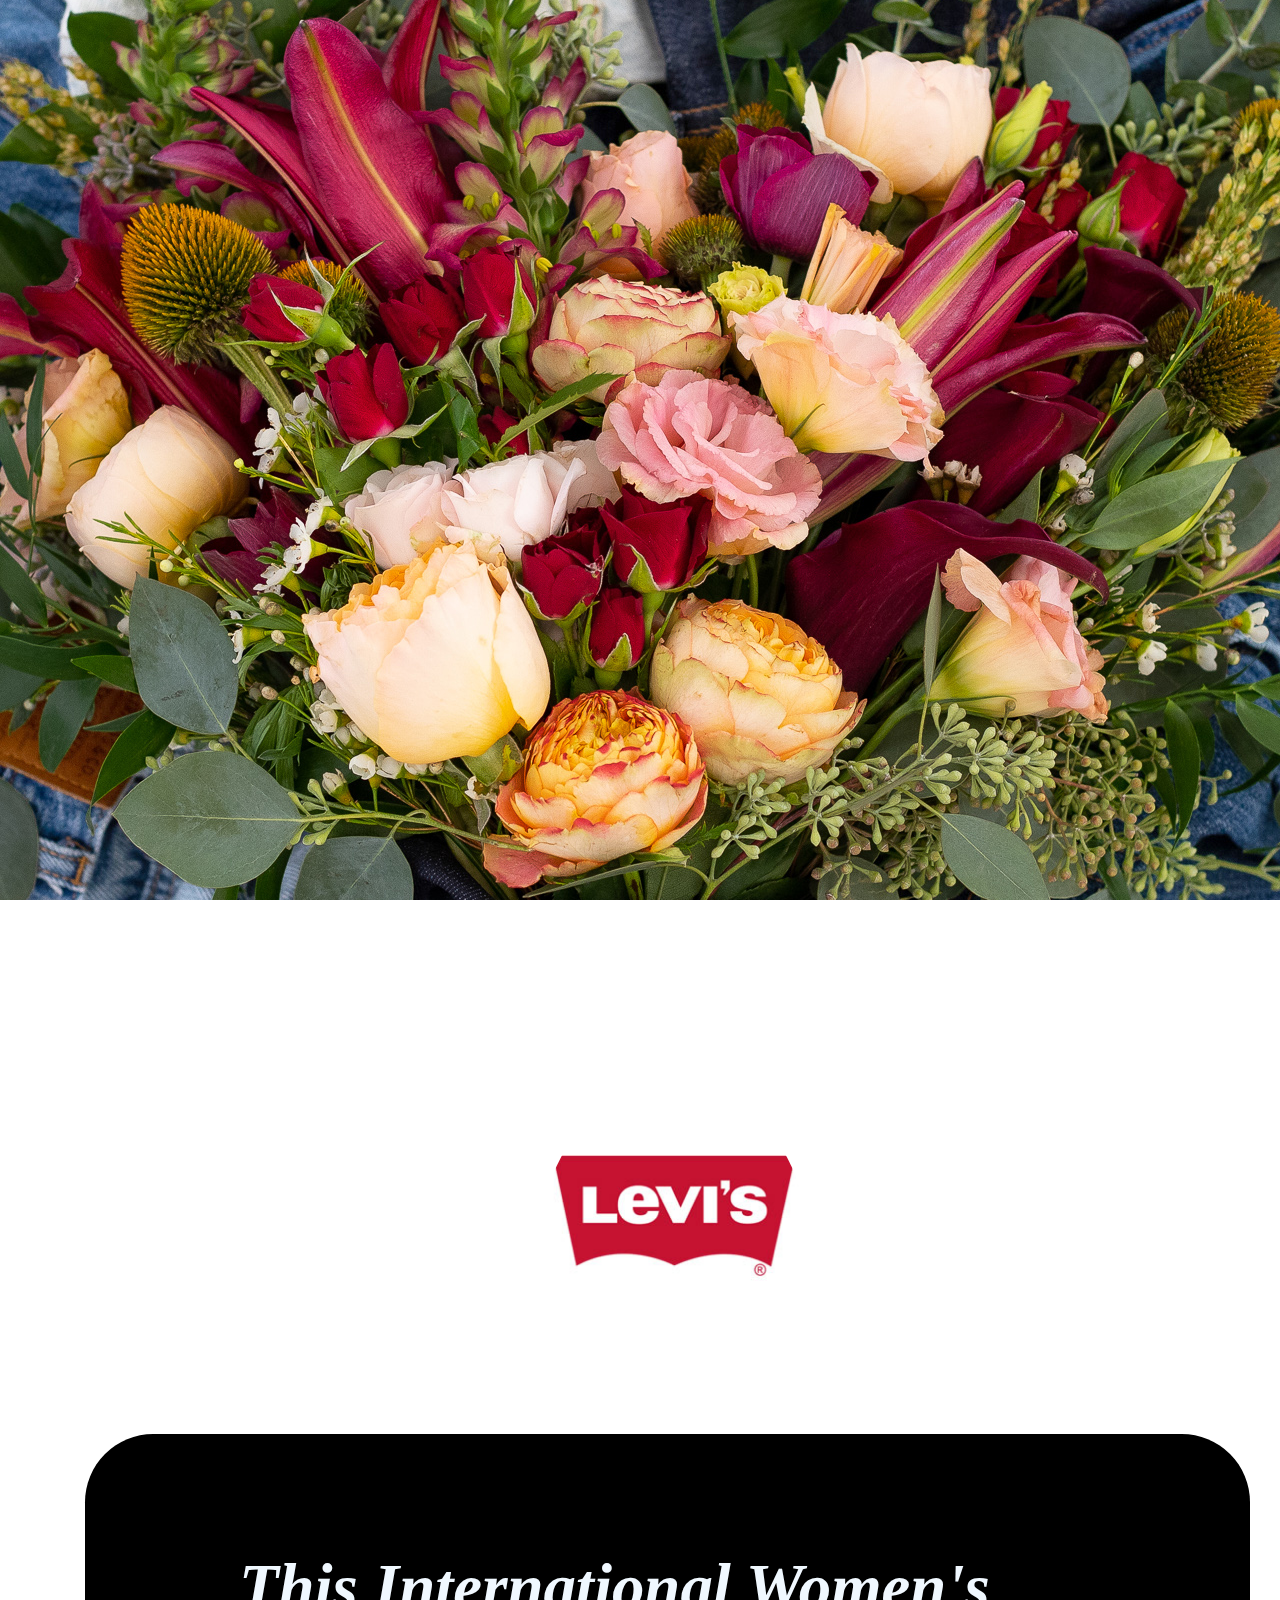
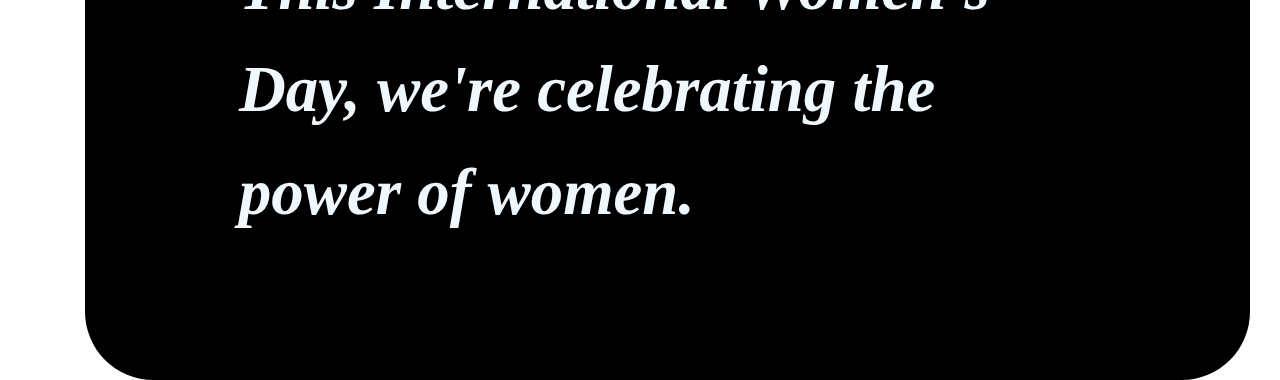
==== workspace/index.html @ 29970755 "Add files via upload" ====
<!DOCTYPE html>
<html>

	<head>
		<meta charset="utf-8" />
		<title></title>
		<meta name="viewport" content="width=device-width,initial-scale=1,minimum-scale=1,maximum-scale=1,user-scalable=no" />
		<script type="text/javascript">
			document.documentElement.style.fontSize = (document.documentElement.clientWidth / 750) * 100 + "px";
		</script>
		<title></title>
		<link rel="stylesheet" type="text/css" href="css/p1.css" />
		<link rel="stylesheet" type="text/css" href="css/p2.css" />
		<link rel="stylesheet" type="text/css" href="css/p3.css" />
		<link rel="stylesheet" type="text/css" href="css/p4.css" />
		<link rel="stylesheet" type="text/css" href="css/p5.css" />
		<link rel="stylesheet" type="text/css" href="css/p6.css" />
		<link rel="stylesheet" type="text/css" href="css/p7.css" />
		<link rel="stylesheet" type="text/css" href="css/effect.css">
		<link rel="stylesheet" type="text/css" href="css/all.css"/>
	</head>

	<body class="fadeIn" style="width: 100%; height: 100%;">
		<section id="else">
			<!-- 箭头 -->
			<div id="narrow">
				<img src="img/else/narrw.png" alt="" class="narrow">
			</div>
			
		</section>
		<!--第一张页面-->
		<div class="all1 page fadeIn"   >
			<!--id=" "-->
			<img src="img/logo.jpeg" id="bg" />
			<p class="fadeIn" id="slogan">This International Women's Day, we're celebrating the power of women.</p>
			<div id="test">
				<img src="img/post2.jpeg" >
			</div>
		</div>

		
		<!--第二张页面-->
		<div class="all2 page fadeIn"  style="display: none;">
			<img src="img/ee.png" id="ee">
			<div id="top">
				<p class="la1">No matter who you are </p>
				<p class="la2">No matter where you are</p>
				<p class="la3">Levi's jeans are always there for you</p>
			</div>
			<img src="img/group.jpg" id="yun" />
			<div style="position: absolute;bottom: 3.1rem;width: 100%;height: 2rem;">
				<img src="img/gg.gif" style="width: 100%; ">
			</div>
			
			<img src="img/p3/7.png" id="fly" />
			<div id="photo">
				<img src="img/p2/59e59b9392b5797f3131d110.png" class="fadeInfite"/>
				<img src="img/p2/5c78e43b52fae13b4f5c86de.png" class="fadeInfite"/>
				<img src="img/p2/59e59b9392b5790320217a9f.png" class="fadeInfite"/>
			</div>
			<p id="sz">Learn about our diversity</p>
		</div>
		<!--第三张页面-->
		<div class="all3 page fadeIn" style="display: none;">
			<img src="img/girl1.png" class="la1" id="girl1">
			<div id="lan">
				<p class="la1">"I'm a '90s baby.</p>
				<p class="la2">it's cool to look</p>
				<p class="la3">upon the era that</p>
				<p class="la4">you were born into."</p>
			</div>
			<img src="img/p3/top.png" class="sildeOut-top clound-positon coloud-top"/>
			<img src="img/p3/small.png" class="sildeOut-small clound-positon coloud-small"/>
		</div>
		<!--第四张页面--> 
		<div class="all4 page fadeIn"  style="display: none;">
			<img src="img/girl2.jpg" class="la1" id="girl2">
			<div class="lan4">
				<p class="la1">"I'm a '90s baby.</p>
				<p class="la2">it's cool to look</p>
				<p class="la3">upon the era that</p>
				<p class="la4">you were born into."</p>
			</div>
			<!-- <div id="star">
				<img src="img/p4/01.png" class="star-position fadeInfite"/> 
				<img src="img/p4/02.png" class="star-position fadeInfite"/>
				<img src="img/p4/03.png" class="star-position fadeInfite"/> 
			</div> -->
		</div>
		<!--第五张页面-->
		<div class="all5 page fadeIn"  style="display: none;">
			<img src="img/girl3.jpg" class="la1" id="girl3">
			<div class="lan5">
				<p class="la1">"I'm a '90s baby.</p>
				<p class="la2">it's cool to look</p>
				<p class="la3">upon the era that</p>
				<p class="la4">you were born into."</p>
			</div>
		</div>
		<!--第六张页面-->
		<div class="all6 page fadeIn"  style="display: none;overflow: hidden;">
			<img src="img/womenday.jpeg" id="wm1">
			<div style="width: 100%; position:absolute;top:4.3rem;">
				<img src="img/womenday2.jpg" style="width: 100%;">
				<p style="left: 0rem;">No matter who you are,</p>
			</div>
			<div style="width: 100%;position:absolute;bottom: 0rem;height: 4.1rem;">
				<img src="img/womenday3.jpg" style="width: 100%; ">
				<p style="right: 0rem;">No matter where you are,</p>
			</div>
				
			<div class="lan6">
				<div class="">We're always here for you,</div>
				<div class="">Come and be one of us !!!</div>
				<img src="" alt="">
			</div>
			<div id="v_wrap">
				<video src="img/vid.mp4" muted loop autoplay preload="auto" style="width: 100%;"></video>
			</div>
		</div>
		
	</body>
	<script type="text/javascript" src="js/touch.js"></script>
	<script type="text/javascript" src="js/index.js"></script>
</html>
---- workspace/css/p1.css ----
* {
				margin: 0%;
				padding: 0%;
			}
			
			html,
			body {
				width: 100%;
				height: 100%;
				overflow: hidden;
				margin: 0%;
				padding: 0%;
			}

/* 第一页 */
			.all1 p{
				margin: 0%;
			}
			.all1 {
				background: url(../img/bg.jpg) no-repeat;
				background-size: 100% 100%;
				height: 100%;
				width: 100%;
				display: flex;
				justify-content: space-around;
				align-items: center;
				flex-flow: column;
			}
			#test p{
				font-size: 0.45rem;
				color: aliceblue;
				font-weight: bold;
			}
			#join{
				color: aliceblue;
				font-size: 0.7rem;
				font-style:italic;
				position: absolute;
				bottom:0.7rem;
				left: 0.6rem;
			}
			
			#bg_logo {
				width: 1.08rem;
				position: absolute;
				bottom: 1.5rem;
				left: 0.8rem;
				border-radius: 50%;
				z-index: 100;
			}
			#bg_colthes{
				width: 100%;
				position: absolute;
				top: 4rem;
			}
			#women{
				width: 100%;
				position: absolute;
				top: 0.75rem;
				left: 0.4rem;
			}
			#women img{
				width: 30%;
				float:left;
			}
			#slogan{
				position: absolute;
				top: 8.4rem;
				width: 67%;
				left: 0.5rem;
				font-size: 0.38rem;
				z-index: 99;
				color: aliceblue;
				font-family: cursive;
				font-style: italic;
				font-weight: bold;
				height: 2rem;
				background-color: black;
				border-radius: 0.4rem;
				padding: 0.6rem 0.9rem;
			}
			#qrcode{
				width: 2.2rem;
				position: absolute;
				bottom: 0.3rem;
    			right: 0.7rem;
			}
			#bg{
				width: 1.5rem;
				transform: rotate(360deg);
				animation: rotation 3s linear infinite;
				border-radius: 50%;
				position: absolute;
				left: 3.2rem;
				top: 6.4rem;
				z-index: 98;
			}
			@keyframes rotation{
				from{
					transform: rotate(0deg);
				}
				to{
					transform: rotate(360deg);
				}
			}
			#test {
				color: rgba(0, 0, 0, 0.6);
				font-size: 0.3rem;
				text-align: center;
				position: relative;
				top: -38%;
				font-style: italic;
			}
---- workspace/css/p2.css ----
* {
			margin: 0%;
			padding: 0%;
		}
		
		html,
		body {
			width: 100%;
			height: 100%;
		}
		
		.all2 {
			/* background: url(../img/gg.gif); */
			background-size: 100%  ;
			background-position-y: -22%;
			height: 100%;
			width: 100%;
			display: flex;
			justify-content: space-around;
			align-items: center;
			flex-flow: column;
			color: white;
		}
		
		#yun {
			width: 100%;
			position: absolute;
			bottom: 4.3rem;
			z-index: 99;
			/* animation: yun 1s 1s 1 forwards; */
			/* opacity: 0; */
		}
		
		@keyframes yun {
			from {
				opacity: 0;
				transform: scale(0);
			}
			to {
				opacity: 1;
				transform: scale(1);
			}
		}
		
		#top {
			position: relative;
			top: 5%;
			opacity: .8;
			font-family: cursive;
		}
		#ee{
			width: 100%;
			position: absolute;
			top: 0;
		}
		
		#top p:nth-child(1) {
			font-size: 0.6rem;
			font-weight: bold;
			text-align: center;
			margin-bottom: 2%;
		}
		
		#top p:nth-child(2) {
			/* background-color: white;
			border: 0.02rem solid white;
			margin-bottom: 2%;
			animation: dong 0.7s linear;
			animation-fill-mode: forwards; */
			font-size: 0.56rem;
			text-align: center;
			font-weight: bold;
			margin-bottom: 2%;
		}
		
		@keyframes dong {
			0% {
				width: 0.01rem;
			}
			10% {
				width: 1%;
			}
			20% {
				width: 20%;
			}
			30% {
				width: 30%;
			}
			40% {
				width: 40%;
			}
			50% {
				width: 50%;
			}
			60% {
				width: 60%;
			}
			70% {
				width: 70%;
			}
			80% {
				width: 80%;
			}
			90% {
				width: 90%;
			}
			100% {
				width: 100%;
			}
		}
		
		#top p:nth-child(3) {
			/* letter-spacing: 0.1rem;
			color: rgba(255, 255, 255, 0.8);
			animation: top3 1s forwards;
			text-align: center; */
			font-size: 0.85rem;
			font-weight: bold;
			MARGIN-TOP: 2.5rem;
			text-align: center;
		}
		
		@keyframes top3 {
			from {
				transform: translateY(5%);
			}
			to {
				transform: translateY(-20%);
			}
		}
		
		#sz {
			width: 60%;
			text-align: center;
			background-color: black;
			border-radius: 20%;
			margin: 0 0 0 0;
			font-size: 0.32rem;
			animation: sz 1s 2s 1 forwards;
			opacity: 0;
			font-family: cursive;
			margin-top: 1.5rem;
		}
		
		@keyframes sz {
			from {
			    transform: perspective(400px) rotate3d(0, 1, 0, 90deg);
			    animation-timing-function: ease-in;
			    opacity: 0;
			  }
			  40% {
			    transform: perspective(400px) rotate3d(0, 1, 0, -20deg);
			    animation-timing-function: ease-in;
			  }
			  60% {
			    transform: perspective(400px) rotate3d(0, 1, 0, 10deg);
			    opacity: 1;
			  }
			  80% {
			    transform: perspective(400px) rotate3d(0, 1, 0, -5deg);
			  }
			  to {
			    transform: perspective(400px);
			    opacity: 0.8;
			  }
		}
---- workspace/css/p3.css ----
body {
	margin: 0%;
	padding: 0%;
}

html,
body {
	width: 100%;
	height: 100%;
	margin: 0%;
	padding: 0%;
}

.all3 {
	background: url(../img/bg.jpg);
	width: 100%;
	height: 100%;
	background-size: 100% 100%;
	color: white;
	font-size: 0.3rem;
	display: flex;
	flex-flow: column;
	justify-content: space-between;
	align-content: flex-start;
}
#girl1{
	width: 100%;
	position: absolute;
	top: 25%;
}
p {
	line-height: 0.55rem;
	margin: 0%;
}

#p3 {
	width: 0.45rem;
	position: relative;
	right: -89%;
	top: -3%;
	opacity: 0;
	animation: bounceIn 1s 4s forwards  ;
}

#lan {
	font-size: 0.55rem;
    position: relative;
    left: 9%;
    top: 6%;
    color: rgba(255, 255, 255, 0.8);
    font-family: cursive;
}

#fly {
	width: 1.74rem;
	position: relative;
	z-index: 999;
	top: -2%;
	animation: flye 4s alternate forwards linear;
}

.clound-positon{
	position: absolute;
}
.coloud-top{
    width: 5.27rem;
    right: 0%;
}
.coloud-small{
    width: 2.46rem;
    top: 53%;
    right: 27%;
}


.la1 {
	opacity: 0;
	animation: la1 .8s 0.5s forwards;
}


.la2 {
	opacity: 0;
	animation: la2 .8s 1.1s forwards;
}


.la3 {
	opacity: 0;
	animation: la3 .8s 1.9s forwards;
}



.la4 {
	opacity: 0;
	animation: la4 .8s 2.7s forwards;
}


.la5 {
	opacity: 0;
	animation: la5 .8s 3.5s forwards;
}



.la6 {
	opacity: 0;
	animation: la6 .8s 4.3s forwards;
}
---- workspace/css/p4.css ----
html,
body {
	margin: 0%;
	padding: 0%;
}

html,
body {
	width: 100%;
	height: 100%;
	margin: 0%;
	padding: 0%;
}
#girl2{
	width: 100%;
	position: absolute;
	top: 25%;
}
.all4 {
	background: url(../img/bg.jpg);
	width: 100%;
	height: 100%;
	background-size: 100% 100%;
	color: white;
	font-size: 0.3rem;
	display: flex;
	flex-flow: column;
	justify-content: space-between;
	align-content: flex-start;
}

p {
	line-height: 0.6rem;
	margin: 0%;
}

.lan4 {
	font-size: 0.55rem;
    position: relative;
    left: 9%;
    top: 6%;
    color: rgba(255, 255, 255, 0.8);
    font-family: cursive;
}

.an6 {
	width: 0.45rem;
	position: relative;
	left: 102%;
	bottom: -29%;
}

.an1 {
	opacity: 0;
	animation: an1 1s 0.5s forwards;
}

@keyframes an1 {
	from {
		opacity: 0;
	}
	to {
		opacity: 1;
		transform: translateY(-20%);
	}
}

.an2 {
	opacity: 0;
	animation: an2 1s 1.3s forwards;
}

@keyframes an2 {
	from {
		opacity: 0;
	}
	to {
		opacity: 1;
		transform: translateY(-20%);
	}
}

.an3 {
	opacity: 0;
	animation: an3 1s 2.1s forwards;
}

@keyframes an3 {
	from {
		opacity: 0;
	}
	to {
		opacity: 1;
		transform: translateY(-20%);
	}
}

.an4 {
	opacity: 0;
	animation: an4 1s 2.9s forwards;
}

@keyframes an4 {
	from {
		opacity: 0;
	}
	to {
		opacity: 1;
		transform: translateY(-20%);
	}
}

.an5 {
	opacity: 0;
	animation: an5 1s 3.7s forwards;
}

@keyframes an5 {
	from {
		opacity: 0;
	}
	to {
		opacity: 1;
		transform: translateY(-20%);
	}
}

.an6 {
	animation: an6 1s 4.5s forwards;
}

@keyframes an6 {
	from {
		opacity: 0;
	}
	to {
		opacity: 1;
		transform: translateX(-1rem);
	}
}

.star-position{
	position: absolute;
}
#star>img{
	opacity: 0;
}
#star>img:nth-of-type(1){
	width: 6.61rem;
    bottom: 0%;
    left: 0%;
}
#star>img:nth-of-type(2){
	width: 3.53rem;
    bottom: 5%;
    left: 28%;
    animation-delay: 1s;
}
#star>img:nth-of-type(3){
	width: 6.12rem;
    bottom: 0%;
    left: 50%;
    margin-left: -3.06rem;
    animation-delay: 1s;
}
---- workspace/css/p5.css ----
* {
	margin: 0%;
	padding: 0%;
}

html,
body {
	width: 100%;
	height: 100%;
	margin: 0%;
	padding: 0%;
}

.all5 {
	background: url(../img/bg.jpg) no-repeat;
	width: 100%;
	height: 100%;
	background-size: 100% 100%;
	color: white;
	display: flex;
	flex-flow: column;
	justify-content: space-around;
}
#girl3{
	width: 100%;
	position: absolute;
	top: 0%;
}
p {
	line-height: 0.5rem;
	margin: 0%;
}

.lan5 {
	font-size: 0.55rem;
    position: relative;
    left: 9%;
    top: 24%;
    color: rgba(255, 255, 255, 0.8);
    font-family: cursive;
}

#a7 {
	width: 0.45rem;
	position: relative;
	left: 89%;
	top: 7%;
	opacity: 0;
}

#sg {
	position: relative;
	left: 38%;
	top: -17%;
}

#sg51 {
	width: 1.18rem;
	position: absolute;
	animation: sg51 2s linear infinite;
	transform-origin: 0rem 2.71rem;
}

@keyframes sg51 {
	0% {
		transform: rotate(0deg);
	}
	50% {
		transform: rotate(-30deg);
	}
	100% {
		transform: rotate(0deg);
	}
}

@keyframes sg52 {
	0% {
		transform: rotate(0deg);
	}
	50% {
		transform: rotate(30deg);
	}
	100% {
		transform: rotate(0deg);
	}
}

#sg52 {
	width: 0.85rem;
	position: absolute;
	left: -7%;
	animation: sg52 2s linear infinite;
	transform-origin: 0.3rem 2.71rem;
}

#a1 {
	opacity: 0;
	animation: fadeInP 800ms 0.3s forwards;
}

#a2 {
	opacity: 0;
	animation: fadeInP 800ms 1.1s forwards;
}

#a3 {
	opacity: 0;
	animation: fadeInP 800ms 1.9s forwards;
}

#a4 {
	opacity: 0;
	animation: fadeInP 800ms 2.8s forwards;
}

#a5 {
	opacity: 0;
	animation: fadeInP 800ms 3.6s forwards;
}


#a6 {
	opacity: 0;
	animation: fadeInP 800ms 4.4s forwards;
}

@keyframes fadeInP{
	from{ opacity: 0; }
	to{ opacity: 0.8; }
}
---- workspace/css/p6.css ----
* {
	margin: 0%;
	padding: 0%;
}

html,
body {
	width: 100%;
	height: 100%;
	margin: 0%;
	padding: 0%;
}

.all6 {
	background: url(../img/bg.jpg);
	width: 100%;
	height: 100%;
	background-size: 100% 100%;
	color: white;
	display: flex;
	flex-flow: column;
	justify-content: space-around;
}
.all6 p{
	font-size: 0.37rem;
    font-family: cursive;
    position: absolute;
    top: 0.15rem;
    width: 4rem;
    padding: 0.2rem;
    background-color: black;
    color: aliceblue;
    text-align: center;
    border-radius: 0.3rem;
}

p {
	line-height: 0.6rem;
	margin: 0%;
}

.lan6 {
	width: 100%;
	font-size: 0.3rem;
	position: absolute;
	/* left: -68%; */
	top: 2.1rem;
	
    font-family: cursive;	
}
.lan6 div{
    width: 100%;
    font-size: 0.57rem;
    font-family: cursive;
    font-weight: bold;
    text-align: center;
    font-style: italic;
}
#v_wrap{
	width: 100%;
	position: absolute;
	bottom: 3.7rem;
}
#wm1{
	width: 100%;
    position: absolute;
    top: 0;
}
#p6 {
	width: 0.45rem;
	position: relative;
	left: 89%;
	top: 33%;
	animation: szs 800ms 2.5s forwards;
}

@keyframes szs {
	from {}
	to {
		transform: translateY(-2.5rem);
	}
}

#p7 {
	width: 0.78rem;
	position: relative;
	left: 92%;
	top: -13%;
	animation: niao 12s alternate forwards;
}

@keyframes niao {
	from {}
	to {
		left: -50%;
		top: -80%;
	}
}

.ln1 {
	animation: lnIn 800ms 0.5s forwards;
}

.ln2 {
	animation: lnIn 800ms 1s forwards;
}

.ln3 {
	animation: lnIn 800ms 1.5s forwards;
}

.ln4 {
	animation: lnIn 800ms 2s forwards;
}

.ln5 {
	animation: lnIn 800ms 2.5s forwards;
}

#sun{
	width: 5.58rem;
    right: 0%;
    top: 0%;
}
.coloud-01{
	top: 24%;
    left: 36%;
    width: 3.12rem;
}
.coloud-02{
	top: 0%;
    width: 2.21rem;
}
---- workspace/css/p7.css ----
<<<<<<< HEAD
* {
	margin: 0%;
	padding: 0%;
}

html,
body {
	width: 100%;
	height: 100%;
	margin: 0%;
	padding: 0%;
}

.all7 {
	background: url(../img/p7/59e5af7192b579027d364e57.png);
	width: 100%;
	height: 100%;
	background-size: 100% 100%;
}
#inner-seven{
	background: url(../img/p7/59e462b060401c05d12ccbad.png);
	width: 100%;
	height: 100%;
	background-size: 100% 100%;
	color: white;
	display: flex;
	flex-flow: column;
	justify-content: space-around;
	animation-delay: 1s;
	opacity: 0;
}
#top7 {
	font-size: 0.3rem;
	text-align: center;
	position: relative;
	top: 11%;
	opacity: 0.8;
}

.all7 p {
	line-height: 0.5rem;
	overflow: hidden;
	margin: 0%;
}
#co71{
	position: absolute;
	top: 47%;
	left: 3%;	
	overflow: hidden;
	animation: co71 2s 7s forwards;
	opacity: 0;
}
#co71 p {
	width: 7rem;
	font-size: 0.3rem;
	color: rgba(255, 255, 255, 0.8);
	text-align: center;
	overflow: hidden;
}
#co71 p:after{
	content: "";	
	display: block;
	border: 1px solid white;
}
#co71 p:before{
	content: "";
	display: block;
	border: 1px solid white;
}

@keyframes co71 {
	from {
		width: 0rem;
		opacity: 0;
	}
	to {
		width: 7rem;
		opacity: 1;
	}
}

#xie {
	border: 0.02rem solid white;
	margin: 0% 6% 0% 6%;
}

#con7 {
	font-size: 0.4rem;
	text-align: center;
	font-weight: bold;
	position: relative;
	top: 3%;
	animation: con7 1s 8.8s forwards;
	opacity: 0;
}

@keyframes con7 {
	0% {
		opacity: 1;
		transform: scale(1.2);
	}
	20% {
		opacity: 1;
		)
	}
	40% {
		opacity: 1;
		transform: scale(1);
	}
	60% {
		opacity: 1;
		transform: scale(1.1);
	}
	80% {
		opacity: 1;
	}
	100% {
		opacity: 1;
		transform: scale(1);
	}
}

#fot7 {
	width: 7rem;
	position: relative;
	text-align: center;
	top: 0%;
}

@keyframes fo71 {
	from {
		width: 0%;
		opacity: 1;
	}
	to {
		width: 2.07rem;
		opacity: 1;
	}
}

#f71 {
	width: 2.07rem;
	animation: fo71 1s 10s forwards;
	opacity: 0;
	transform-origin: left;
	display: block;
	position: absolute;
	margin-top: -19%;
	left: 18%;
}

@keyframes fo72 {
	from {
		width: 0%;
		opacity: 1;
	}
	to {
		width: 2.07rem;
		opacity: 1;
	}
}

#f72 {
	width: 2.07rem;
	animation: fo72 1s 10.2s forwards;
	opacity: 0;
	transform-origin: left;
	display: block;
	position: absolute;
	left: 57%;
	margin-top: -20%;
}

.op1 {
	opacity: 0;
	animation: op 1s 3s forwards;
}
.op2 {
	opacity: 0;
	animation: op 1s 3.8s forwards;
}
.op3 {
	opacity: 0;
	animation: op 1s 4.6s forwards;
}
.op4 {
	opacity: 0;
	animation: op 1s 5.4s forwards;
}
.op5 {
	opacity: 0;
	animation: op 1s 6.2s forwards;
}
@keyframes op {
	from {
		opacity: 0;
	}
	to {
		opacity: 1;
	}
}
=======
* {
	margin: 0%;
	padding: 0%;
}

html,
body {
	width: 100%;
	height: 100%;
	margin: 0%;
	padding: 0%;
}

.all7 {
	background: url(../img/p7/59e5af7192b579027d364e57.png);
	width: 100%;
	height: 100%;
	background-size: 100% 100%;
}
#inner-seven{
	background: url(../img/p7/59e462b060401c05d12ccbad.png);
	width: 100%;
	height: 100%;
	background-size: 100% 100%;
	color: white;
	display: flex;
	flex-flow: column;
	justify-content: space-around;
	animation-delay: 1s;
	opacity: 0;
}
#top7 {
	font-size: 0.3rem;
	text-align: center;
	position: relative;
	top: 11%;
	opacity: 0.8;
}

.all7 p {
	line-height: 0.5rem;
	overflow: hidden;
	margin: 0%;
}
#co71{
	position: absolute;
	top: 47%;
	left: 3%;	
	overflow: hidden;
	animation: co71 2s 7s forwards;
	opacity: 0;
}
#co71 p {
	width: 7rem;
	font-size: 0.3rem;
	color: rgba(255, 255, 255, 0.8);
	text-align: center;
	overflow: hidden;
}
#co71 p:after{
	content: "";	
	display: block;
	border: 1px solid white;
}
#co71 p:before{
	content: "";
	display: block;
	border: 1px solid white;
}

@keyframes co71 {
	from {
		width: 0rem;
		opacity: 0;
	}
	to {
		width: 7rem;
		opacity: 1;
	}
}

#xie {
	border: 0.02rem solid white;
	margin: 0% 6% 0% 6%;
}

#con7 {
	font-size: 0.4rem;
	text-align: center;
	font-weight: bold;
	position: relative;
	top: 3%;
	animation: con7 1s 8.8s forwards;
	opacity: 0;
}

@keyframes con7 {
	0% {
		opacity: 1;
		transform: scale(1.2);
	}
	20% {
		opacity: 1;
		)
	}
	40% {
		opacity: 1;
		transform: scale(1);
	}
	60% {
		opacity: 1;
		transform: scale(1.1);
	}
	80% {
		opacity: 1;
	}
	100% {
		opacity: 1;
		transform: scale(1);
	}
}

#fot7 {
	width: 7rem;
	position: relative;
	text-align: center;
	top: 0%;
}

@keyframes fo71 {
	from {
		width: 0%;
		opacity: 1;
	}
	to {
		width: 2.07rem;
		opacity: 1;
	}
}

#f71 {
	width: 2.07rem;
	animation: fo71 1s 10s forwards;
	opacity: 0;
	transform-origin: left;
	display: block;
	position: absolute;
	margin-top: -19%;
	left: 18%;
}

@keyframes fo72 {
	from {
		width: 0%;
		opacity: 1;
	}
	to {
		width: 2.07rem;
		opacity: 1;
	}
}

#f72 {
	width: 2.07rem;
	animation: fo72 1s 10.2s forwards;
	opacity: 0;
	transform-origin: left;
	display: block;
	position: absolute;
	left: 57%;
	margin-top: -20%;
}

.op1 {
	opacity: 0;
	animation: op 1s 3s forwards;
}
.op2 {
	opacity: 0;
	animation: op 1s 3.8s forwards;
}
.op3 {
	opacity: 0;
	animation: op 1s 4.6s forwards;
}
.op4 {
	opacity: 0;
	animation: op 1s 5.4s forwards;
}
.op5 {
	opacity: 0;
	animation: op 1s 6.2s forwards;
}
@keyframes op {
	from {
		opacity: 0;
	}
	to {
		opacity: 1;
	}
}
>>>>>>> 27e69e571489a82df6893b7181c1785ed566bacd
---- workspace/css/effect.css ----
<<<<<<< HEAD
body {
overflow: hidden;
}

.fadeIn{
	animation: fadeIn 1s forwards ;
}

@keyframes fadeIn{
	
	from{
		opacity: 0;
	}
	to{
		opacity: 1;
	}
	
}


.narrow{
	animation: narrow 1.5s infinite;
}
@keyframes narrow{
	form{
		bottom: -1rem;
		opacity: 1;
	}
	to{
		bottom: 0.3rem;
		opacity: 0;
	}
}

.fadeInfite{
	animation:  fadeInfite 3s infinite linear;
}

@keyframes fadeInfite{
	0%{ opacity: 0; }
	25%{ opacity: 0.5; }
	50%{ opacity: 0.9; }
	75%{ opacity: 0.5; }
	100%{ opacity: 0; }
}

@keyframes bounceIn{
	from,
	20%,
	40%,
	60%,
	80%,
	to {
		animation-timing-function: cubic-bezier(0.215, 0.61, 0.355, 1);
	}
	
	0% {
		opacity: 0;
		transform: scale3d(0.3, 0.3, 0.3);
	}
	
	20% {
		transform: scale3d(1.1, 1.1, 1.1);
	}
	
	40% {
		transform: scale3d(0.9, 0.9, 0.9);
	}
	
	60% {
		opacity: 1;
		transform: scale3d(1.03, 1.03, 1.03);
	}
	
	80% {
		transform: scale3d(0.97, 0.97, 0.97);
	}
	
	to {
		opacity: 1;
		transform: scale3d(1, 1, 1);
	}
}

@keyframes flye {
	from {
		left: -40%;
		top: 7%;
	}
	to {
		left: 110%;
		top: -50%;
	}
}

@keyframes la2 {
	from {
		opacity: 0;
	}
	to {
		opacity: 1;
	}
}


@keyframes la3 {
	from {
		opacity: 0;
	}
	to {
		opacity: 1;
	}
}

@keyframes la4 {
	from {
		opacity: 0;
	}
	to {
		opacity: 1;
	}
}

@keyframes la5 {
	from {
		opacity: 0;
	}
	to {
		opacity: 1;
	}
}

@keyframes la6 {
	from {
		opacity: 0;
	}
	to {
		opacity: 1;
	}
}

@keyframes la1 {
	from {
		opacity: 0;
	}
	to {
		opacity: 1;
	}
}

.sildeOut-top{
	animation: slideOut-top 18s forwards linear;
}
.sildeOut-small{
	animation: slideOut-small 18s forwards linear;
}
.sildeOut-t{
	animation: slideOut-t 18s forwards linear;
}
.sildeOut-s{
	animation: slideOut-s 18s forwards linear;
}
.rotatePY{
	animation: rotatePY 1s 4.4s forwards linear ;
}
.breath{
	animation: breath 1.5s infinite linear;
}
@keyframes slideOut-top{
	from{ 
		transform: translateX( 0 );
	}
	to{
		visibility: hidden;
		transform: translateX( 100% );
	}
}

@keyframes slideOut-t{
	from{ 
		transform: translateX( 0 );
	}
	to{
		transform: translateX( 200% );
	}
}
@keyframes slideOut-s{
	from{ 
		transform: translateX( 0 );
	}
	to{
		transform: translateX( 300% );
	}
}

@keyframes slideOut-small{
	from{ 
		transform: translateX( 0 );
	}
	to{
		visibility: hidden;
		transform: translateX( 200% );
	}
}
@keyframes rotatePY{
	0%{ opacity: 0;transform: rotateY(90deg); }
	80%{ opacity: 0.8;transform: rotateY(-25deg); }
	100%{ opacity: 1;transform: rotateY(0deg); }
}

@keyframes lnIn {
	from {
		transform: translateX(0%);
	}
	to {
		transform: translateX(80%);
	}
}
@keyframes breath{
	0%{ opacity: 0; }
	50%{ opacity: 1; }
=======
body {
overflow: hidden;
}

.fadeIn{
	animation: fadeIn 1s forwards ;
}

@keyframes fadeIn{
	
	from{
		opacity: 0;
	}
	to{
		opacity: 1;
	}
	
}


.narrow{
	animation: narrow 1.5s infinite;
}
@keyframes narrow{
	form{
		bottom: -1rem;
		opacity: 1;
	}
	to{
		bottom: 0.3rem;
		opacity: 0;
	}
}

.fadeInfite{
	animation:  fadeInfite 3s infinite linear;
}

@keyframes fadeInfite{
	0%{ opacity: 0; }
	25%{ opacity: 0.5; }
	50%{ opacity: 0.9; }
	75%{ opacity: 0.5; }
	100%{ opacity: 0; }
}

@keyframes bounceIn{
	from,
	20%,
	40%,
	60%,
	80%,
	to {
		animation-timing-function: cubic-bezier(0.215, 0.61, 0.355, 1);
	}
	
	0% {
		opacity: 0;
		transform: scale3d(0.3, 0.3, 0.3);
	}
	
	20% {
		transform: scale3d(1.1, 1.1, 1.1);
	}
	
	40% {
		transform: scale3d(0.9, 0.9, 0.9);
	}
	
	60% {
		opacity: 1;
		transform: scale3d(1.03, 1.03, 1.03);
	}
	
	80% {
		transform: scale3d(0.97, 0.97, 0.97);
	}
	
	to {
		opacity: 1;
		transform: scale3d(1, 1, 1);
	}
}

@keyframes flye {
	from {
		left: -40%;
		top: 7%;
	}
	to {
		left: 110%;
		top: -50%;
	}
}

@keyframes la2 {
	from {
		opacity: 0;
	}
	to {
		opacity: 1;
	}
}


@keyframes la3 {
	from {
		opacity: 0;
	}
	to {
		opacity: 1;
	}
}

@keyframes la4 {
	from {
		opacity: 0;
	}
	to {
		opacity: 1;
	}
}

@keyframes la5 {
	from {
		opacity: 0;
	}
	to {
		opacity: 1;
	}
}

@keyframes la6 {
	from {
		opacity: 0;
	}
	to {
		opacity: 1;
	}
}

@keyframes la1 {
	from {
		opacity: 0;
	}
	to {
		opacity: 1;
	}
}

.sildeOut-top{
	animation: slideOut-top 18s forwards linear;
}
.sildeOut-small{
	animation: slideOut-small 18s forwards linear;
}
.sildeOut-t{
	animation: slideOut-t 18s forwards linear;
}
.sildeOut-s{
	animation: slideOut-s 18s forwards linear;
}
.rotatePY{
	animation: rotatePY 1s 4.4s forwards linear ;
}
.breath{
	animation: breath 1.5s infinite linear;
}
@keyframes slideOut-top{
	from{ 
		transform: translateX( 0 );
	}
	to{
		visibility: hidden;
		transform: translateX( 100% );
	}
}

@keyframes slideOut-t{
	from{ 
		transform: translateX( 0 );
	}
	to{
		transform: translateX( 200% );
	}
}
@keyframes slideOut-s{
	from{ 
		transform: translateX( 0 );
	}
	to{
		transform: translateX( 300% );
	}
}

@keyframes slideOut-small{
	from{ 
		transform: translateX( 0 );
	}
	to{
		visibility: hidden;
		transform: translateX( 200% );
	}
}
@keyframes rotatePY{
	0%{ opacity: 0;transform: rotateY(90deg); }
	80%{ opacity: 0.8;transform: rotateY(-25deg); }
	100%{ opacity: 1;transform: rotateY(0deg); }
}

@keyframes lnIn {
	from {
		transform: translateX(0%);
	}
	to {
		transform: translateX(80%);
	}
}
@keyframes breath{
	0%{ opacity: 0; }
	50%{ opacity: 1; }
>>>>>>> 27e69e571489a82df6893b7181c1785ed566bacd
	100%{ opacity: 0; }
}
---- workspace/css/all.css ----
<<<<<<< HEAD
#test>p {
	opacity: 0;
}
#else {
	display: none;
}

#else img {
	z-index: 1000;
}

#narrow>img {
	position: absolute;
	bottom: 0rem;
	width: 0.6rem;
	left: 50%;
	margin-left: -0.3rem;
	opacity: 0.5;
}

#music>img {
	width: 0.5rem;
	position: absolute;
	right: 0.3rem;
	top: 0.3rem;
}

#photo>img:nth-of-type(3) {
	width: 5.58rem;
	animation-delay: 550ms;
	position: absolute;
	left: 1%;
}

#photo>img:nth-of-type(2) {
	position: absolute;
	width: 4.34rem;
	top: 55%;
	left: 25%;
	animation-delay: 250ms;
}

#photo>img:nth-of-type(1) {
	position: absolute;
	width: 4.74rem;
	top: 73%;
	left: 33%;
=======
#test>p {
	opacity: 0;
}
#else {
	display: none;
}

#else img {
	z-index: 1000;
}

#narrow>img {
	position: absolute;
	bottom: 0rem;
	width: 0.6rem;
	left: 50%;
	margin-left: -0.3rem;
	opacity: 0.5;
}

#music>img {
	width: 0.5rem;
	position: absolute;
	right: 0.3rem;
	top: 0.3rem;
}

#photo>img:nth-of-type(3) {
	width: 5.58rem;
	animation-delay: 550ms;
	position: absolute;
	left: 1%;
}

#photo>img:nth-of-type(2) {
	position: absolute;
	width: 4.34rem;
	top: 55%;
	left: 25%;
	animation-delay: 250ms;
}

#photo>img:nth-of-type(1) {
	position: absolute;
	width: 4.74rem;
	top: 73%;
	left: 33%;
>>>>>>> 27e69e571489a82df6893b7181c1785ed566bacd
}
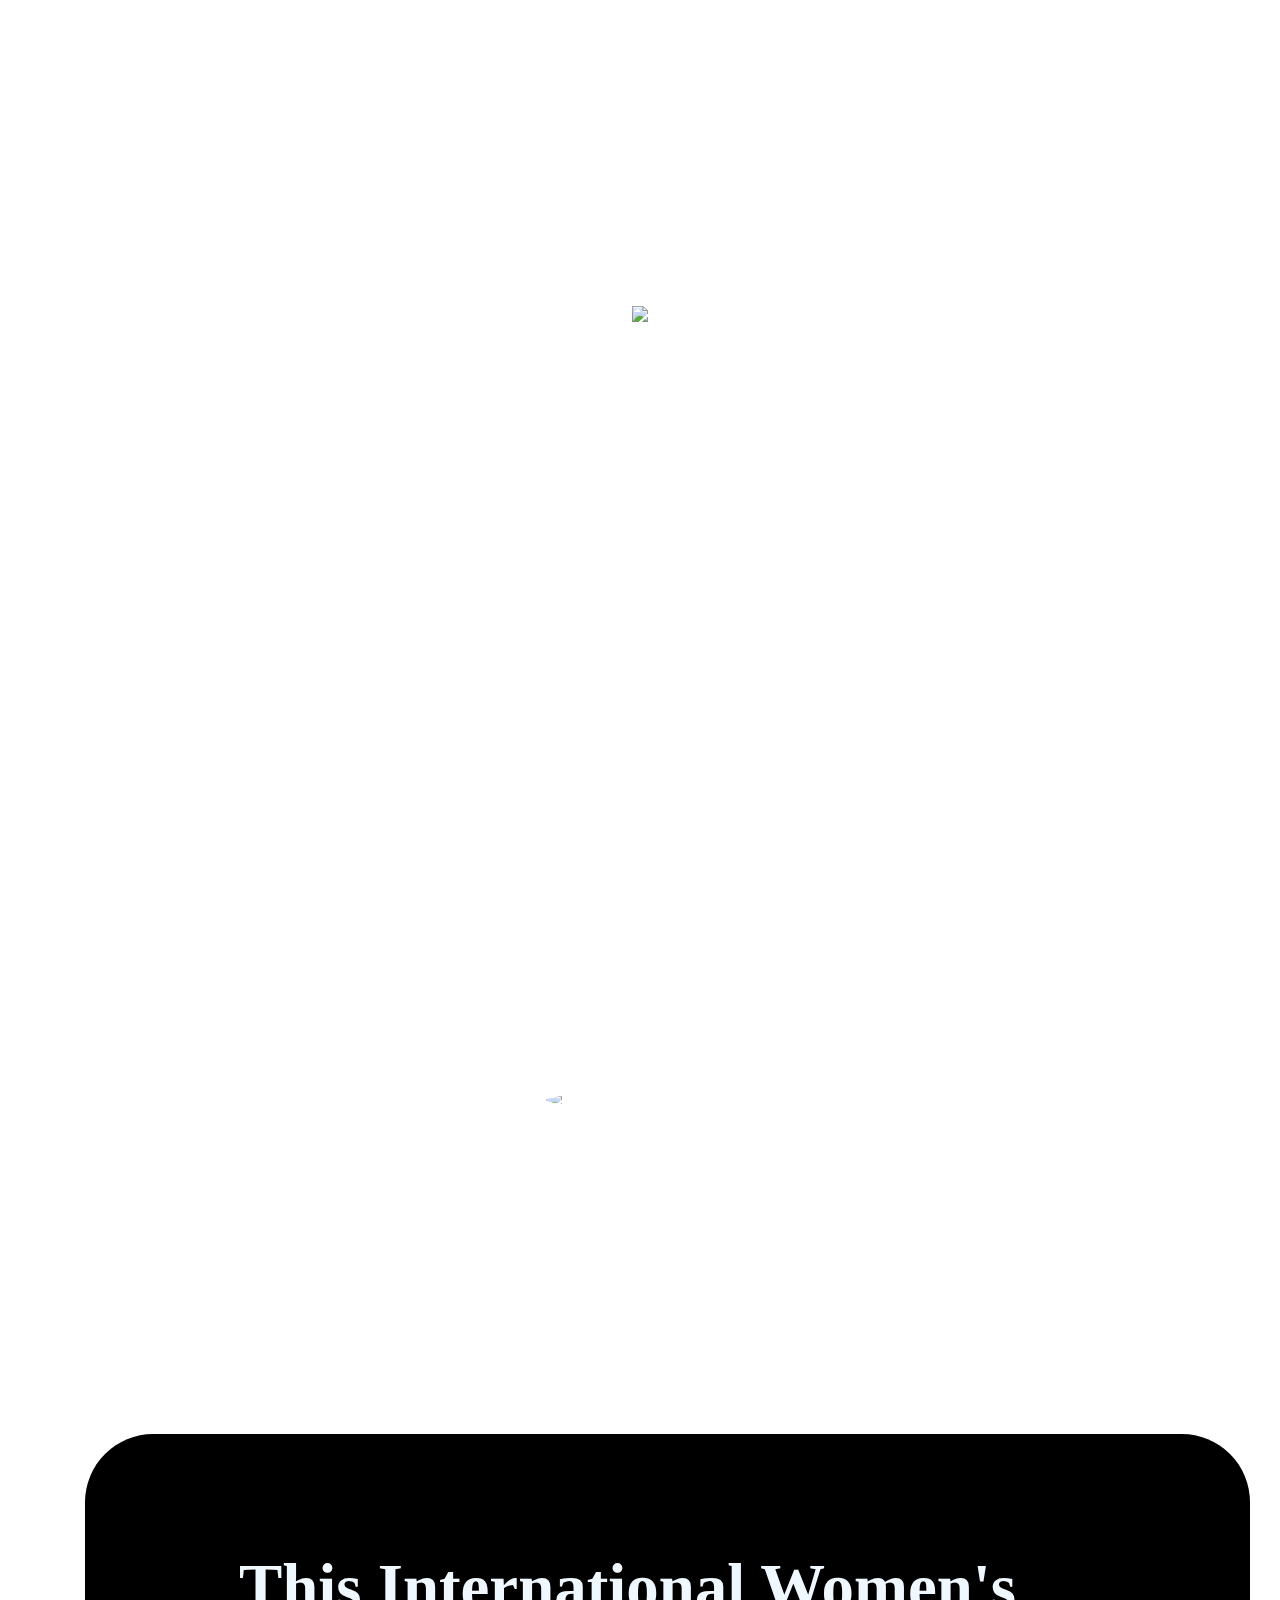
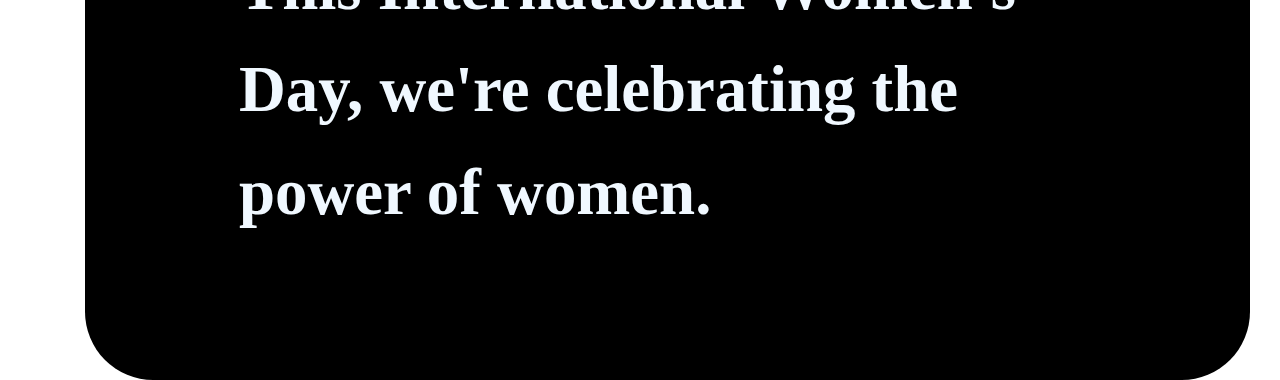
==== commit 46ff6d85: "Add files via upload" ====
--- a/workspace/index.html
+++ b/workspace/index.html
@@ -48,7 +48,7 @@
 				<p class="la3">Levi's jeans are always there for you</p>
 			</div>
 			<img src="img/group.jpg" id="yun" />
-			<div style="position: absolute;bottom: 3.1rem;width: 100%;height: 2rem;">
+			<div style="position: absolute;bottom: 0.5rem;width: 100%;">
 				<img src="img/gg.gif" style="width: 100%; ">
 			</div>
 			
--- a/workspace/css/p1.css
+++ b/workspace/css/p1.css
@@ -73,7 +73,6 @@
 				z-index: 99;
 				color: aliceblue;
 				font-family: cursive;
-				font-style: italic;
 				font-weight: bold;
 				height: 2rem;
 				background-color: black;
--- a/workspace/css/p2.css
+++ b/workspace/css/p2.css
@@ -25,7 +25,7 @@
 		#yun {
 			width: 100%;
 			position: absolute;
-			bottom: 4.3rem;
+			bottom: 6.3rem;
 			z-index: 99;
 			/* animation: yun 1s 1s 1 forwards; */
 			/* opacity: 0; */
@@ -44,7 +44,7 @@
 		
 		#top {
 			position: relative;
-			top: 5%;
+			top: 0.1rem;
 			opacity: .8;
 			font-family: cursive;
 		}
@@ -114,9 +114,9 @@
 			color: rgba(255, 255, 255, 0.8);
 			animation: top3 1s forwards;
 			text-align: center; */
-			font-size: 0.85rem;
+			font-size: 0.75rem;
 			font-weight: bold;
-			MARGIN-TOP: 2.5rem;
+			margin-top: 0.5rem;
 			text-align: center;
 		}
 		
@@ -133,13 +133,13 @@
 			width: 60%;
 			text-align: center;
 			background-color: black;
-			border-radius: 20%;
+			border-radius: 3rem;
 			margin: 0 0 0 0;
 			font-size: 0.32rem;
 			animation: sz 1s 2s 1 forwards;
 			opacity: 0;
 			font-family: cursive;
-			margin-top: 1.5rem;
+			margin-top: -1.5rem;
 		}
 		
 		@keyframes sz {
--- a/workspace/css/p3.css
+++ b/workspace/css/p3.css
@@ -48,7 +48,7 @@
     left: 9%;
     top: 6%;
     color: rgba(255, 255, 255, 0.8);
-    font-family: cursive;
+	font-style: italic;
 }
 
 #fly {
--- a/workspace/css/p4.css
+++ b/workspace/css/p4.css
@@ -40,7 +40,7 @@
     left: 9%;
     top: 6%;
     color: rgba(255, 255, 255, 0.8);
-    font-family: cursive;
+	font-style: italic;
 }
 
 .an6 {
--- a/workspace/css/p5.css
+++ b/workspace/css/p5.css
@@ -35,9 +35,9 @@
 	font-size: 0.55rem;
     position: relative;
     left: 9%;
-    top: 24%;
+    top:3rem;
     color: rgba(255, 255, 255, 0.8);
-    font-family: cursive;
+	font-style: italic;
 }
 
 #a7 {
--- a/workspace/css/p6.css
+++ b/workspace/css/p6.css
@@ -23,7 +23,7 @@
 }
 .all6 p{
 	font-size: 0.37rem;
-    font-family: cursive;
+	font-style: italic;
     position: absolute;
     top: 0.15rem;
     width: 4rem;
@@ -54,7 +54,6 @@
     font-family: cursive;
     font-weight: bold;
     text-align: center;
-    font-style: italic;
 }
 #v_wrap{
 	width: 100%;
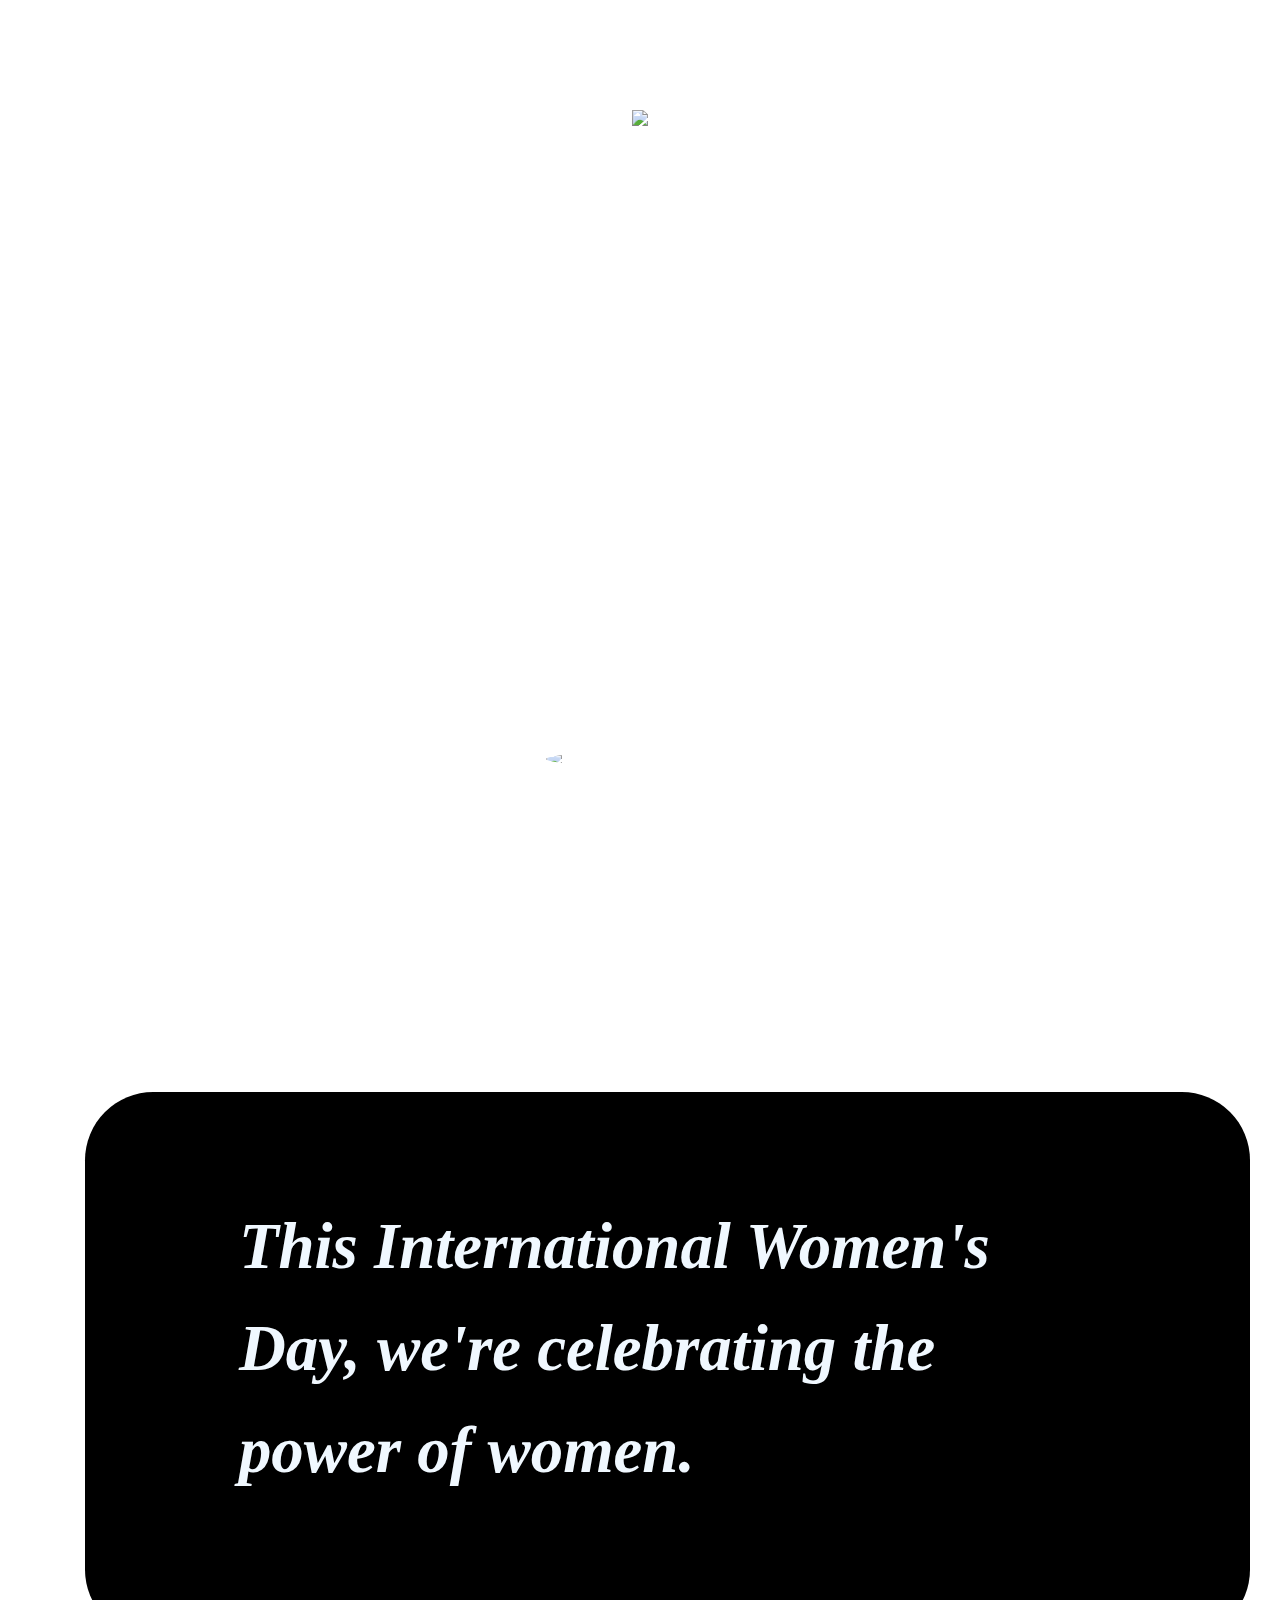
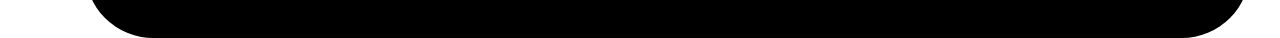
==== commit 2698a884: "Add files via upload" ====
--- a/workspace/index.html
+++ b/workspace/index.html
@@ -48,7 +48,7 @@
 				<p class="la3">Levi's jeans are always there for you</p>
 			</div>
 			<img src="img/group.jpg" id="yun" />
-			<div style="position: absolute;bottom: 0.5rem;width: 100%;">
+			<div style="position: absolute;bottom: -0.8rem;width: 100%;">
 				<img src="img/gg.gif" style="width: 100%; ">
 			</div>
 			
@@ -64,7 +64,7 @@
 		<div class="all3 page fadeIn" style="display: none;">
 			<img src="img/girl1.png" class="la1" id="girl1">
 			<div id="lan">
-				<p class="la1">"I'm a '90s baby.</p>
+				<p class="la1">"I'm a '90s girl.</p>
 				<p class="la2">it's cool to look</p>
 				<p class="la3">upon the era that</p>
 				<p class="la4">you were born into."</p>
@@ -76,10 +76,9 @@
 		<div class="all4 page fadeIn"  style="display: none;">
 			<img src="img/girl2.jpg" class="la1" id="girl2">
 			<div class="lan4">
-				<p class="la1">"I'm a '90s baby.</p>
-				<p class="la2">it's cool to look</p>
-				<p class="la3">upon the era that</p>
-				<p class="la4">you were born into."</p>
+				<p class="la1">"I'm from South America.</p>
+				<p class="la2">Levi's Jeans are always the best choice,</p>
+				<p class="la3">whether it's for work or sports"</p>
 			</div>
 			<!-- <div id="star">
 				<img src="img/p4/01.png" class="star-position fadeInfite"/> 
@@ -91,32 +90,37 @@
 		<div class="all5 page fadeIn"  style="display: none;">
 			<img src="img/girl3.jpg" class="la1" id="girl3">
 			<div class="lan5">
-				<p class="la1">"I'm a '90s baby.</p>
-				<p class="la2">it's cool to look</p>
-				<p class="la3">upon the era that</p>
-				<p class="la4">you were born into."</p>
+				<p class="la1">"Be happy even when you're hurt.</p>
+				<p class="la2">Thanks for Levi's jeans</p>
+				<p class="la3">comfortable and looks good."</p>
 			</div>
 		</div>
 		<!--第六张页面-->
 		<div class="all6 page fadeIn"  style="display: none;overflow: hidden;">
+			<div id="women">
+				<img src="img/w_h.png" >
+				<img src="img/w_w.png" style="width: 38%;" >
+				<img src="img/w_d.png" style="width: 19%;margin-top: 0.05rem;" >
+			</div>
 			<img src="img/womenday.jpeg" id="wm1">
-			<div style="width: 100%; position:absolute;top:4.3rem;">
-				<img src="img/womenday2.jpg" style="width: 100%;">
-				<p style="left: 0rem;">No matter who you are,</p>
+			<div id="dd">
+				<div style="width: 100%; position: relative;">
+					<img src="img/womenday2.jpg" style="width: 100%;">
+					<p style="left: 0rem;">No matter who you are</p>
+				</div>
+				<div style="width: 100%;position: relative;margin-top: -0.3rem;" >
+					<img src="img/womenday3.jpg" style="width: 100%; ">
+					<p style="right: 0rem;">No matter where you are</p>
+				</div>
 			</div>
-			<div style="width: 100%;position:absolute;bottom: 0rem;height: 4.1rem;">
-				<img src="img/womenday3.jpg" style="width: 100%; ">
-				<p style="right: 0rem;">No matter where you are,</p>
-			</div>
+			
 				
 			<div class="lan6">
-				<div class="">We're always here for you,</div>
+				<div class="">We're always here for you</div>
 				<div class="">Come and be one of us !!!</div>
 				<img src="" alt="">
 			</div>
-			<div id="v_wrap">
-				<video src="img/vid.mp4" muted loop autoplay preload="auto" style="width: 100%;"></video>
-			</div>
+			
 		</div>
 		
 	</body>
--- a/workspace/css/p1.css
+++ b/workspace/css/p1.css
@@ -66,13 +66,13 @@
 			}
 			#slogan{
 				position: absolute;
-				top: 8.4rem;
+				top: 6.4rem;
 				width: 67%;
 				left: 0.5rem;
 				font-size: 0.38rem;
 				z-index: 99;
 				color: aliceblue;
-				font-family: cursive;
+				font-style: italic;
 				font-weight: bold;
 				height: 2rem;
 				background-color: black;
@@ -92,7 +92,7 @@
 				border-radius: 50%;
 				position: absolute;
 				left: 3.2rem;
-				top: 6.4rem;
+				top: 4.4rem;
 				z-index: 98;
 			}
 			@keyframes rotation{
--- a/workspace/css/p2.css
+++ b/workspace/css/p2.css
@@ -25,7 +25,7 @@
 		#yun {
 			width: 100%;
 			position: absolute;
-			bottom: 6.3rem;
+			bottom: 4.3rem;
 			z-index: 99;
 			/* animation: yun 1s 1s 1 forwards; */
 			/* opacity: 0; */
@@ -45,8 +45,6 @@
 		#top {
 			position: relative;
 			top: 0.1rem;
-			opacity: .8;
-			font-family: cursive;
 		}
 		#ee{
 			width: 100%;
@@ -58,19 +56,16 @@
 			font-size: 0.6rem;
 			font-weight: bold;
 			text-align: center;
-			margin-bottom: 2%;
+			margin-bottom: 0.1rem;
+			font-family: cursive;
 		}
 		
 		#top p:nth-child(2) {
-			/* background-color: white;
-			border: 0.02rem solid white;
-			margin-bottom: 2%;
-			animation: dong 0.7s linear;
-			animation-fill-mode: forwards; */
 			font-size: 0.56rem;
 			text-align: center;
 			font-weight: bold;
-			margin-bottom: 2%;
+			margin-bottom: 0;
+			font-family: cursive;
 		}
 		
 		@keyframes dong {
@@ -110,14 +105,11 @@
 		}
 		
 		#top p:nth-child(3) {
-			/* letter-spacing: 0.1rem;
-			color: rgba(255, 255, 255, 0.8);
-			animation: top3 1s forwards;
-			text-align: center; */
 			font-size: 0.75rem;
 			font-weight: bold;
-			margin-top: 0.5rem;
+			margin-top: 0.8rem;
 			text-align: center;
+			font-style: italic;
 		}
 		
 		@keyframes top3 {
--- a/workspace/css/p4.css
+++ b/workspace/css/p4.css
@@ -35,10 +35,10 @@
 }
 
 .lan4 {
-	font-size: 0.55rem;
+	font-size: 0.45rem;
     position: relative;
-    left: 9%;
-    top: 6%;
+    left: 0.3rem;
+    top: 0.8rem;
     color: rgba(255, 255, 255, 0.8);
 	font-style: italic;
 }
--- a/workspace/css/p5.css
+++ b/workspace/css/p5.css
@@ -32,10 +32,10 @@
 }
 
 .lan5 {
-	font-size: 0.55rem;
+	font-size: 0.45rem;
     position: relative;
-    left: 9%;
-    top:3rem;
+    left: 0.7rem;
+    top:3.7rem;
     color: rgba(255, 255, 255, 0.8);
 	font-style: italic;
 }
--- a/workspace/css/p6.css
+++ b/workspace/css/p6.css
@@ -21,6 +21,12 @@
 	flex-flow: column;
 	justify-content: space-around;
 }
+#dd{
+	width: 100%;
+	position: absolute;
+	bottom: 0rem;
+	left: 0;
+}
 .all6 p{
 	font-size: 0.37rem;
 	font-style: italic;
@@ -43,15 +49,13 @@
 	width: 100%;
 	font-size: 0.3rem;
 	position: absolute;
-	/* left: -68%; */
-	top: 2.1rem;
-	
-    font-family: cursive;	
+	top: 4rem;
+	font-style: italic;
 }
 .lan6 div{
     width: 100%;
     font-size: 0.57rem;
-    font-family: cursive;
+	font-style: italic;
     font-weight: bold;
     text-align: center;
 }
@@ -63,7 +67,7 @@
 #wm1{
 	width: 100%;
     position: absolute;
-    top: 0;
+    top: 1.7rem;
 }
 #p6 {
 	width: 0.45rem;
--- a/workspace/css/p7.css
+++ b/workspace/css/p7.css
@@ -0,0 +1,405 @@
+<<<<<<< HEAD
+* {
+	margin: 0%;
+	padding: 0%;
+}
+
+html,
+body {
+	width: 100%;
+	height: 100%;
+	margin: 0%;
+	padding: 0%;
+}
+
+.all7 {
+	background: url(../img/p7/59e5af7192b579027d364e57.png);
+	width: 100%;
+	height: 100%;
+	background-size: 100% 100%;
+}
+#inner-seven{
+	background: url(../img/p7/59e462b060401c05d12ccbad.png);
+	width: 100%;
+	height: 100%;
+	background-size: 100% 100%;
+	color: white;
+	display: flex;
+	flex-flow: column;
+	justify-content: space-around;
+	animation-delay: 1s;
+	opacity: 0;
+}
+#top7 {
+	font-size: 0.3rem;
+	text-align: center;
+	position: relative;
+	top: 11%;
+	opacity: 0.8;
+}
+
+.all7 p {
+	line-height: 0.5rem;
+	overflow: hidden;
+	margin: 0%;
+}
+#co71{
+	position: absolute;
+	top: 47%;
+	left: 3%;	
+	overflow: hidden;
+	animation: co71 2s 7s forwards;
+	opacity: 0;
+}
+#co71 p {
+	width: 7rem;
+	font-size: 0.3rem;
+	color: rgba(255, 255, 255, 0.8);
+	text-align: center;
+	overflow: hidden;
+}
+#co71 p:after{
+	content: "";	
+	display: block;
+	border: 1px solid white;
+}
+#co71 p:before{
+	content: "";
+	display: block;
+	border: 1px solid white;
+}
+
+@keyframes co71 {
+	from {
+		width: 0rem;
+		opacity: 0;
+	}
+	to {
+		width: 7rem;
+		opacity: 1;
+	}
+}
+
+#xie {
+	border: 0.02rem solid white;
+	margin: 0% 6% 0% 6%;
+}
+
+#con7 {
+	font-size: 0.4rem;
+	text-align: center;
+	font-weight: bold;
+	position: relative;
+	top: 3%;
+	animation: con7 1s 8.8s forwards;
+	opacity: 0;
+}
+
+@keyframes con7 {
+	0% {
+		opacity: 1;
+		transform: scale(1.2);
+	}
+	20% {
+		opacity: 1;
+		)
+	}
+	40% {
+		opacity: 1;
+		transform: scale(1);
+	}
+	60% {
+		opacity: 1;
+		transform: scale(1.1);
+	}
+	80% {
+		opacity: 1;
+	}
+	100% {
+		opacity: 1;
+		transform: scale(1);
+	}
+}
+
+#fot7 {
+	width: 7rem;
+	position: relative;
+	text-align: center;
+	top: 0%;
+}
+
+@keyframes fo71 {
+	from {
+		width: 0%;
+		opacity: 1;
+	}
+	to {
+		width: 2.07rem;
+		opacity: 1;
+	}
+}
+
+#f71 {
+	width: 2.07rem;
+	animation: fo71 1s 10s forwards;
+	opacity: 0;
+	transform-origin: left;
+	display: block;
+	position: absolute;
+	margin-top: -19%;
+	left: 18%;
+}
+
+@keyframes fo72 {
+	from {
+		width: 0%;
+		opacity: 1;
+	}
+	to {
+		width: 2.07rem;
+		opacity: 1;
+	}
+}
+
+#f72 {
+	width: 2.07rem;
+	animation: fo72 1s 10.2s forwards;
+	opacity: 0;
+	transform-origin: left;
+	display: block;
+	position: absolute;
+	left: 57%;
+	margin-top: -20%;
+}
+
+.op1 {
+	opacity: 0;
+	animation: op 1s 3s forwards;
+}
+.op2 {
+	opacity: 0;
+	animation: op 1s 3.8s forwards;
+}
+.op3 {
+	opacity: 0;
+	animation: op 1s 4.6s forwards;
+}
+.op4 {
+	opacity: 0;
+	animation: op 1s 5.4s forwards;
+}
+.op5 {
+	opacity: 0;
+	animation: op 1s 6.2s forwards;
+}
+@keyframes op {
+	from {
+		opacity: 0;
+	}
+	to {
+		opacity: 1;
+	}
+}
+=======
+* {
+	margin: 0%;
+	padding: 0%;
+}
+
+html,
+body {
+	width: 100%;
+	height: 100%;
+	margin: 0%;
+	padding: 0%;
+}
+
+.all7 {
+	background: url(../img/p7/59e5af7192b579027d364e57.png);
+	width: 100%;
+	height: 100%;
+	background-size: 100% 100%;
+}
+#inner-seven{
+	background: url(../img/p7/59e462b060401c05d12ccbad.png);
+	width: 100%;
+	height: 100%;
+	background-size: 100% 100%;
+	color: white;
+	display: flex;
+	flex-flow: column;
+	justify-content: space-around;
+	animation-delay: 1s;
+	opacity: 0;
+}
+#top7 {
+	font-size: 0.3rem;
+	text-align: center;
+	position: relative;
+	top: 11%;
+	opacity: 0.8;
+}
+
+.all7 p {
+	line-height: 0.5rem;
+	overflow: hidden;
+	margin: 0%;
+}
+#co71{
+	position: absolute;
+	top: 47%;
+	left: 3%;	
+	overflow: hidden;
+	animation: co71 2s 7s forwards;
+	opacity: 0;
+}
+#co71 p {
+	width: 7rem;
+	font-size: 0.3rem;
+	color: rgba(255, 255, 255, 0.8);
+	text-align: center;
+	overflow: hidden;
+}
+#co71 p:after{
+	content: "";	
+	display: block;
+	border: 1px solid white;
+}
+#co71 p:before{
+	content: "";
+	display: block;
+	border: 1px solid white;
+}
+
+@keyframes co71 {
+	from {
+		width: 0rem;
+		opacity: 0;
+	}
+	to {
+		width: 7rem;
+		opacity: 1;
+	}
+}
+
+#xie {
+	border: 0.02rem solid white;
+	margin: 0% 6% 0% 6%;
+}
+
+#con7 {
+	font-size: 0.4rem;
+	text-align: center;
+	font-weight: bold;
+	position: relative;
+	top: 3%;
+	animation: con7 1s 8.8s forwards;
+	opacity: 0;
+}
+
+@keyframes con7 {
+	0% {
+		opacity: 1;
+		transform: scale(1.2);
+	}
+	20% {
+		opacity: 1;
+		)
+	}
+	40% {
+		opacity: 1;
+		transform: scale(1);
+	}
+	60% {
+		opacity: 1;
+		transform: scale(1.1);
+	}
+	80% {
+		opacity: 1;
+	}
+	100% {
+		opacity: 1;
+		transform: scale(1);
+	}
+}
+
+#fot7 {
+	width: 7rem;
+	position: relative;
+	text-align: center;
+	top: 0%;
+}
+
+@keyframes fo71 {
+	from {
+		width: 0%;
+		opacity: 1;
+	}
+	to {
+		width: 2.07rem;
+		opacity: 1;
+	}
+}
+
+#f71 {
+	width: 2.07rem;
+	animation: fo71 1s 10s forwards;
+	opacity: 0;
+	transform-origin: left;
+	display: block;
+	position: absolute;
+	margin-top: -19%;
+	left: 18%;
+}
+
+@keyframes fo72 {
+	from {
+		width: 0%;
+		opacity: 1;
+	}
+	to {
+		width: 2.07rem;
+		opacity: 1;
+	}
+}
+
+#f72 {
+	width: 2.07rem;
+	animation: fo72 1s 10.2s forwards;
+	opacity: 0;
+	transform-origin: left;
+	display: block;
+	position: absolute;
+	left: 57%;
+	margin-top: -20%;
+}
+
+.op1 {
+	opacity: 0;
+	animation: op 1s 3s forwards;
+}
+.op2 {
+	opacity: 0;
+	animation: op 1s 3.8s forwards;
+}
+.op3 {
+	opacity: 0;
+	animation: op 1s 4.6s forwards;
+}
+.op4 {
+	opacity: 0;
+	animation: op 1s 5.4s forwards;
+}
+.op5 {
+	opacity: 0;
+	animation: op 1s 6.2s forwards;
+}
+@keyframes op {
+	from {
+		opacity: 0;
+	}
+	to {
+		opacity: 1;
+	}
+}
+>>>>>>> 27e69e571489a82df6893b7181c1785ed566bacd
--- a/workspace/css/effect.css
+++ b/workspace/css/effect.css
@@ -0,0 +1,447 @@
+<<<<<<< HEAD
+body {
+overflow: hidden;
+}
+
+.fadeIn{
+	animation: fadeIn 1s forwards ;
+}
+
+@keyframes fadeIn{
+	
+	from{
+		opacity: 0;
+	}
+	to{
+		opacity: 1;
+	}
+	
+}
+
+
+.narrow{
+	animation: narrow 1.5s infinite;
+}
+@keyframes narrow{
+	form{
+		bottom: -1rem;
+		opacity: 1;
+	}
+	to{
+		bottom: 0.3rem;
+		opacity: 0;
+	}
+}
+
+.fadeInfite{
+	animation:  fadeInfite 3s infinite linear;
+}
+
+@keyframes fadeInfite{
+	0%{ opacity: 0; }
+	25%{ opacity: 0.5; }
+	50%{ opacity: 0.9; }
+	75%{ opacity: 0.5; }
+	100%{ opacity: 0; }
+}
+
+@keyframes bounceIn{
+	from,
+	20%,
+	40%,
+	60%,
+	80%,
+	to {
+		animation-timing-function: cubic-bezier(0.215, 0.61, 0.355, 1);
+	}
+	
+	0% {
+		opacity: 0;
+		transform: scale3d(0.3, 0.3, 0.3);
+	}
+	
+	20% {
+		transform: scale3d(1.1, 1.1, 1.1);
+	}
+	
+	40% {
+		transform: scale3d(0.9, 0.9, 0.9);
+	}
+	
+	60% {
+		opacity: 1;
+		transform: scale3d(1.03, 1.03, 1.03);
+	}
+	
+	80% {
+		transform: scale3d(0.97, 0.97, 0.97);
+	}
+	
+	to {
+		opacity: 1;
+		transform: scale3d(1, 1, 1);
+	}
+}
+
+@keyframes flye {
+	from {
+		left: -40%;
+		top: 7%;
+	}
+	to {
+		left: 110%;
+		top: -50%;
+	}
+}
+
+@keyframes la2 {
+	from {
+		opacity: 0;
+	}
+	to {
+		opacity: 1;
+	}
+}
+
+
+@keyframes la3 {
+	from {
+		opacity: 0;
+	}
+	to {
+		opacity: 1;
+	}
+}
+
+@keyframes la4 {
+	from {
+		opacity: 0;
+	}
+	to {
+		opacity: 1;
+	}
+}
+
+@keyframes la5 {
+	from {
+		opacity: 0;
+	}
+	to {
+		opacity: 1;
+	}
+}
+
+@keyframes la6 {
+	from {
+		opacity: 0;
+	}
+	to {
+		opacity: 1;
+	}
+}
+
+@keyframes la1 {
+	from {
+		opacity: 0;
+	}
+	to {
+		opacity: 1;
+	}
+}
+
+.sildeOut-top{
+	animation: slideOut-top 18s forwards linear;
+}
+.sildeOut-small{
+	animation: slideOut-small 18s forwards linear;
+}
+.sildeOut-t{
+	animation: slideOut-t 18s forwards linear;
+}
+.sildeOut-s{
+	animation: slideOut-s 18s forwards linear;
+}
+.rotatePY{
+	animation: rotatePY 1s 4.4s forwards linear ;
+}
+.breath{
+	animation: breath 1.5s infinite linear;
+}
+@keyframes slideOut-top{
+	from{ 
+		transform: translateX( 0 );
+	}
+	to{
+		visibility: hidden;
+		transform: translateX( 100% );
+	}
+}
+
+@keyframes slideOut-t{
+	from{ 
+		transform: translateX( 0 );
+	}
+	to{
+		transform: translateX( 200% );
+	}
+}
+@keyframes slideOut-s{
+	from{ 
+		transform: translateX( 0 );
+	}
+	to{
+		transform: translateX( 300% );
+	}
+}
+
+@keyframes slideOut-small{
+	from{ 
+		transform: translateX( 0 );
+	}
+	to{
+		visibility: hidden;
+		transform: translateX( 200% );
+	}
+}
+@keyframes rotatePY{
+	0%{ opacity: 0;transform: rotateY(90deg); }
+	80%{ opacity: 0.8;transform: rotateY(-25deg); }
+	100%{ opacity: 1;transform: rotateY(0deg); }
+}
+
+@keyframes lnIn {
+	from {
+		transform: translateX(0%);
+	}
+	to {
+		transform: translateX(80%);
+	}
+}
+@keyframes breath{
+	0%{ opacity: 0; }
+	50%{ opacity: 1; }
+=======
+body {
+overflow: hidden;
+}
+
+.fadeIn{
+	animation: fadeIn 1s forwards ;
+}
+
+@keyframes fadeIn{
+	
+	from{
+		opacity: 0;
+	}
+	to{
+		opacity: 1;
+	}
+	
+}
+
+
+.narrow{
+	animation: narrow 1.5s infinite;
+}
+@keyframes narrow{
+	form{
+		bottom: -1rem;
+		opacity: 1;
+	}
+	to{
+		bottom: 0.3rem;
+		opacity: 0;
+	}
+}
+
+.fadeInfite{
+	animation:  fadeInfite 3s infinite linear;
+}
+
+@keyframes fadeInfite{
+	0%{ opacity: 0; }
+	25%{ opacity: 0.5; }
+	50%{ opacity: 0.9; }
+	75%{ opacity: 0.5; }
+	100%{ opacity: 0; }
+}
+
+@keyframes bounceIn{
+	from,
+	20%,
+	40%,
+	60%,
+	80%,
+	to {
+		animation-timing-function: cubic-bezier(0.215, 0.61, 0.355, 1);
+	}
+	
+	0% {
+		opacity: 0;
+		transform: scale3d(0.3, 0.3, 0.3);
+	}
+	
+	20% {
+		transform: scale3d(1.1, 1.1, 1.1);
+	}
+	
+	40% {
+		transform: scale3d(0.9, 0.9, 0.9);
+	}
+	
+	60% {
+		opacity: 1;
+		transform: scale3d(1.03, 1.03, 1.03);
+	}
+	
+	80% {
+		transform: scale3d(0.97, 0.97, 0.97);
+	}
+	
+	to {
+		opacity: 1;
+		transform: scale3d(1, 1, 1);
+	}
+}
+
+@keyframes flye {
+	from {
+		left: -40%;
+		top: 7%;
+	}
+	to {
+		left: 110%;
+		top: -50%;
+	}
+}
+
+@keyframes la2 {
+	from {
+		opacity: 0;
+	}
+	to {
+		opacity: 1;
+	}
+}
+
+
+@keyframes la3 {
+	from {
+		opacity: 0;
+	}
+	to {
+		opacity: 1;
+	}
+}
+
+@keyframes la4 {
+	from {
+		opacity: 0;
+	}
+	to {
+		opacity: 1;
+	}
+}
+
+@keyframes la5 {
+	from {
+		opacity: 0;
+	}
+	to {
+		opacity: 1;
+	}
+}
+
+@keyframes la6 {
+	from {
+		opacity: 0;
+	}
+	to {
+		opacity: 1;
+	}
+}
+
+@keyframes la1 {
+	from {
+		opacity: 0;
+	}
+	to {
+		opacity: 1;
+	}
+}
+
+.sildeOut-top{
+	animation: slideOut-top 18s forwards linear;
+}
+.sildeOut-small{
+	animation: slideOut-small 18s forwards linear;
+}
+.sildeOut-t{
+	animation: slideOut-t 18s forwards linear;
+}
+.sildeOut-s{
+	animation: slideOut-s 18s forwards linear;
+}
+.rotatePY{
+	animation: rotatePY 1s 4.4s forwards linear ;
+}
+.breath{
+	animation: breath 1.5s infinite linear;
+}
+@keyframes slideOut-top{
+	from{ 
+		transform: translateX( 0 );
+	}
+	to{
+		visibility: hidden;
+		transform: translateX( 100% );
+	}
+}
+
+@keyframes slideOut-t{
+	from{ 
+		transform: translateX( 0 );
+	}
+	to{
+		transform: translateX( 200% );
+	}
+}
+@keyframes slideOut-s{
+	from{ 
+		transform: translateX( 0 );
+	}
+	to{
+		transform: translateX( 300% );
+	}
+}
+
+@keyframes slideOut-small{
+	from{ 
+		transform: translateX( 0 );
+	}
+	to{
+		visibility: hidden;
+		transform: translateX( 200% );
+	}
+}
+@keyframes rotatePY{
+	0%{ opacity: 0;transform: rotateY(90deg); }
+	80%{ opacity: 0.8;transform: rotateY(-25deg); }
+	100%{ opacity: 1;transform: rotateY(0deg); }
+}
+
+@keyframes lnIn {
+	from {
+		transform: translateX(0%);
+	}
+	to {
+		transform: translateX(80%);
+	}
+}
+@keyframes breath{
+	0%{ opacity: 0; }
+	50%{ opacity: 1; }
+>>>>>>> 27e69e571489a82df6893b7181c1785ed566bacd
+	100%{ opacity: 0; }
+}--- a/workspace/css/all.css
+++ b/workspace/css/all.css
@@ -0,0 +1,98 @@
+<<<<<<< HEAD
+#test>p {
+	opacity: 0;
+}
+#else {
+	display: none;
+}
+
+#else img {
+	z-index: 1000;
+}
+
+#narrow>img {
+	position: absolute;
+	bottom: 0rem;
+	width: 0.6rem;
+	left: 50%;
+	margin-left: -0.3rem;
+	opacity: 0.5;
+}
+
+#music>img {
+	width: 0.5rem;
+	position: absolute;
+	right: 0.3rem;
+	top: 0.3rem;
+}
+
+#photo>img:nth-of-type(3) {
+	width: 5.58rem;
+	animation-delay: 550ms;
+	position: absolute;
+	left: 1%;
+}
+
+#photo>img:nth-of-type(2) {
+	position: absolute;
+	width: 4.34rem;
+	top: 55%;
+	left: 25%;
+	animation-delay: 250ms;
+}
+
+#photo>img:nth-of-type(1) {
+	position: absolute;
+	width: 4.74rem;
+	top: 73%;
+	left: 33%;
+=======
+#test>p {
+	opacity: 0;
+}
+#else {
+	display: none;
+}
+
+#else img {
+	z-index: 1000;
+}
+
+#narrow>img {
+	position: absolute;
+	bottom: 0rem;
+	width: 0.6rem;
+	left: 50%;
+	margin-left: -0.3rem;
+	opacity: 0.5;
+}
+
+#music>img {
+	width: 0.5rem;
+	position: absolute;
+	right: 0.3rem;
+	top: 0.3rem;
+}
+
+#photo>img:nth-of-type(3) {
+	width: 5.58rem;
+	animation-delay: 550ms;
+	position: absolute;
+	left: 1%;
+}
+
+#photo>img:nth-of-type(2) {
+	position: absolute;
+	width: 4.34rem;
+	top: 55%;
+	left: 25%;
+	animation-delay: 250ms;
+}
+
+#photo>img:nth-of-type(1) {
+	position: absolute;
+	width: 4.74rem;
+	top: 73%;
+	left: 33%;
+>>>>>>> 27e69e571489a82df6893b7181c1785ed566bacd
+}
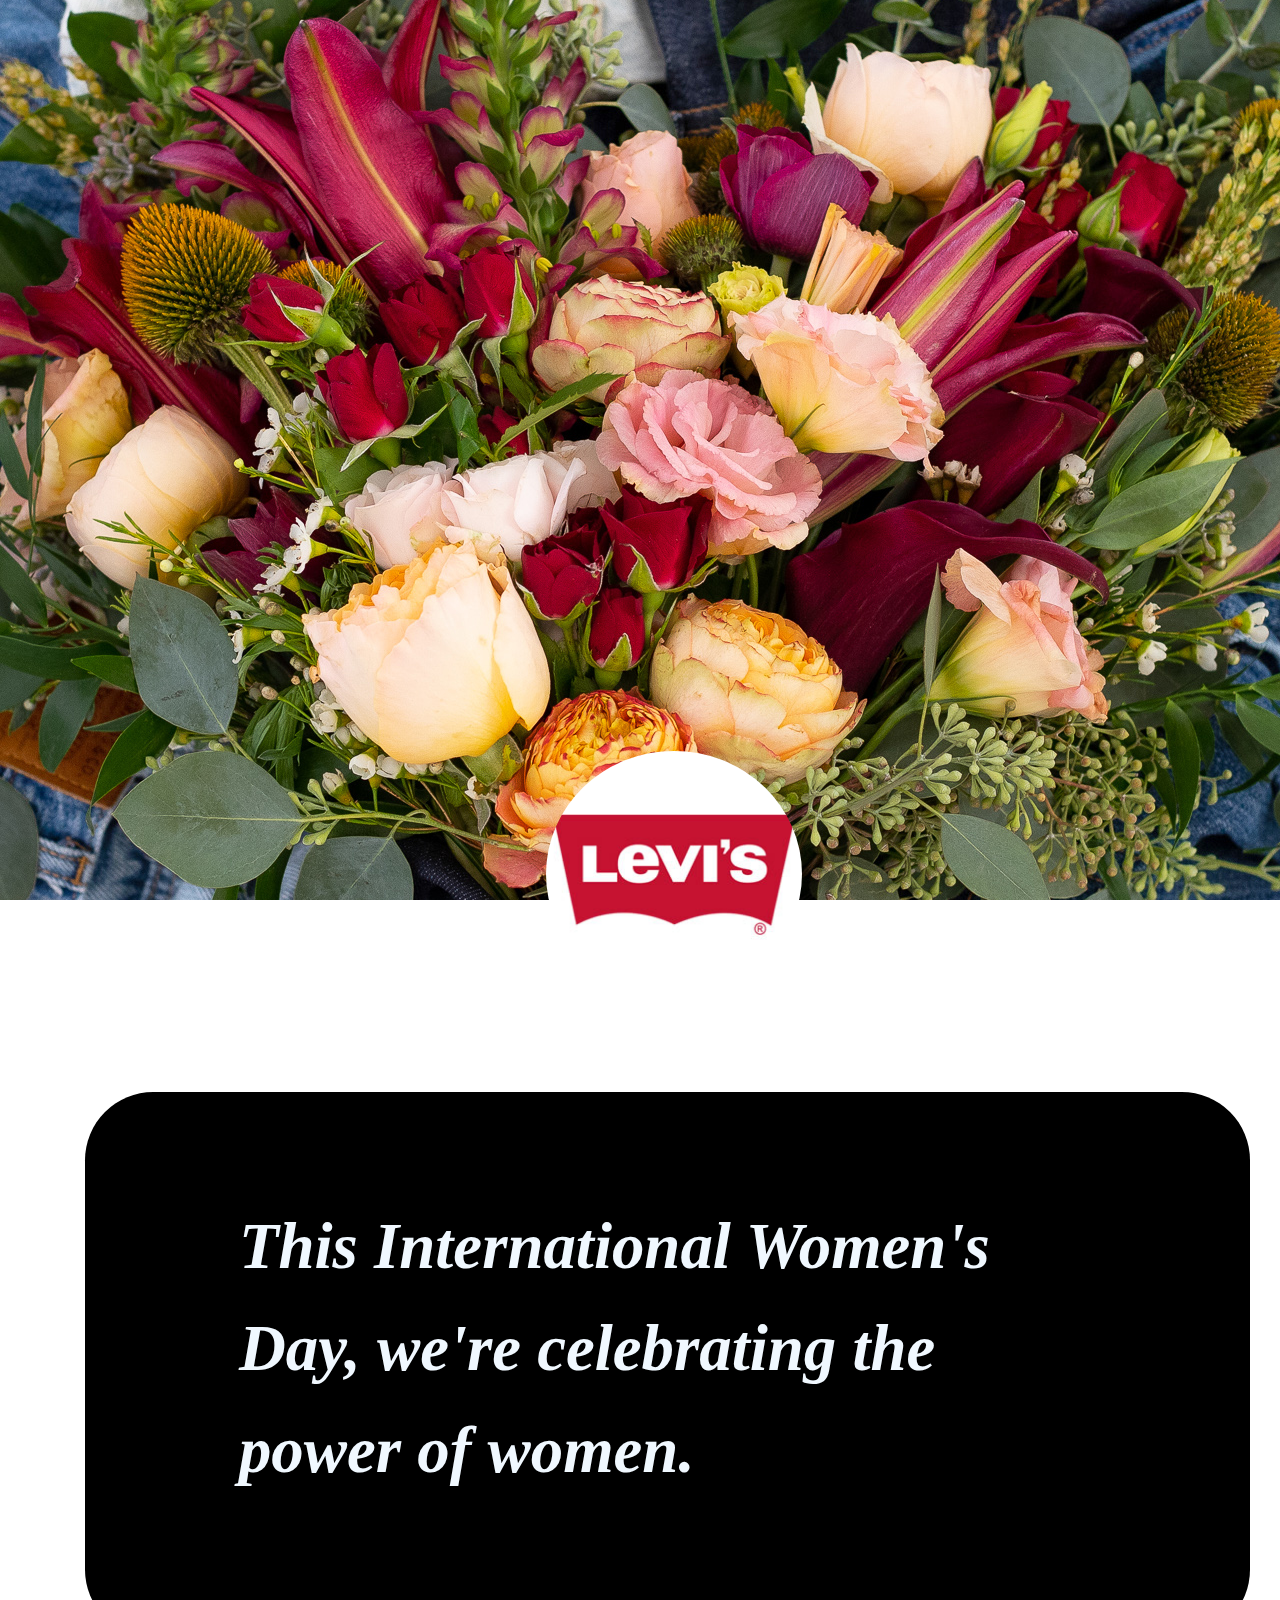
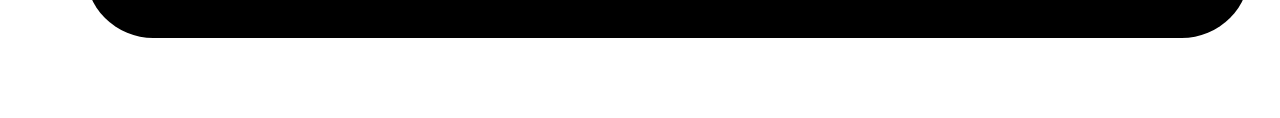
==== commit 6a97b8f0: "Add files via upload" ====
--- a/workspace/index.html
+++ b/workspace/index.html
@@ -63,11 +63,15 @@
 		<!--第三张页面-->
 		<div class="all3 page fadeIn" style="display: none;">
 			<img src="img/girl1.png" class="la1" id="girl1">
+			<div class="scenario">
+				<img src="img/s1.png" style="width: 0.4rem;margin-top: -0.16rem;">
+				<p><span style="font-weight: bold;margin-right:0.1rem;">Scenario1: </span>Daily Working</p>
+			</div>
 			<div id="lan">
-				<p class="la1">"I'm a '90s girl.</p>
-				<p class="la2">it's cool to look</p>
-				<p class="la3">upon the era that</p>
-				<p class="la4">you were born into."</p>
+				<p class="la1">"I am a professional woman in the workplace,</p>
+				<p class="la2">seeking comfort and confidence</p>
+				<p class="la3">Whether busy workdays or leisure time</p>
+				<p class="la4">Levi's are always my reliable companion."</p>
 			</div>
 			<img src="img/p3/top.png" class="sildeOut-top clound-positon coloud-top"/>
 			<img src="img/p3/small.png" class="sildeOut-small clound-positon coloud-small"/>
@@ -75,6 +79,10 @@
 		<!--第四张页面--> 
 		<div class="all4 page fadeIn"  style="display: none;">
 			<img src="img/girl2.jpg" class="la1" id="girl2">
+			<div class="scenario">
+				<img src="img/s2.png" style="width: 0.57rem;">
+				<p><span style="font-weight: bold;margin-right:0.1rem;">Scenario2: </span>Sports</p>
+			</div>
 			<div class="lan4">
 				<p class="la1">"I'm from South America.</p>
 				<p class="la2">Levi's Jeans are always the best choice,</p>
@@ -89,21 +97,25 @@
 		<!--第五张页面-->
 		<div class="all5 page fadeIn"  style="display: none;">
 			<img src="img/girl3.jpg" class="la1" id="girl3">
+			<div class="scenario">
+				<img src="img/s3.png" style="width: 0.57rem;">
+				<p><span style="font-weight: bold;margin-right:0.1rem;">Scenario3: </span>School Life</p>
+			</div>
 			<div class="lan5">
-				<p class="la1">"Be happy even when you're hurt.</p>
-				<p class="la2">Thanks for Levi's jeans</p>
-				<p class="la3">comfortable and looks good."</p>
+				<p class="la1">"School days are busy yet fulfilling.</p>
+				<p class="la2">Levi's is a symbol of my adventurous spirit，</p>
+				<p class="la3">accompany me through every memorable moment."</p>
 			</div>
 		</div>
 		<!--第六张页面-->
 		<div class="all6 page fadeIn"  style="display: none;overflow: hidden;">
-			<div id="women">
+			<div id="women" style="top: 1.35rem;">
 				<img src="img/w_h.png" >
 				<img src="img/w_w.png" style="width: 38%;" >
 				<img src="img/w_d.png" style="width: 19%;margin-top: 0.05rem;" >
 			</div>
 			<img src="img/womenday.jpeg" id="wm1">
-			<div id="dd">
+			<!-- <div id="dd">
 				<div style="width: 100%; position: relative;">
 					<img src="img/womenday2.jpg" style="width: 100%;">
 					<p style="left: 0rem;">No matter who you are</p>
@@ -112,13 +124,18 @@
 					<img src="img/womenday3.jpg" style="width: 100%; ">
 					<p style="right: 0rem;">No matter where you are</p>
 				</div>
-			</div>
+			</div> -->
+			<div id="wm4"></div>
 			
 				
 			<div class="lan6">
-				<div class="">We're always here for you</div>
-				<div class="">Come and be one of us !!!</div>
-				<img src="" alt="">
+				<div class="l1">Choose Levi's Jeans</div>
+				<div class="">Choose your Lives !!!</div>
+				<a href="https://www.levi.com/FR/fr_FR/?camp=PaidSearch_DR_Levis_FR_FR_GOO_Brand-Pure_Core_Exact&gad_source=1&gclid=Cj0KCQiAw6yuBhDrARIsACf94RV8DlHonV-BikLFvwWUFXe4VIGufDB-DmdDa4mlZq13He0nkfdLf8kaAgdSEALw_wcB&gclsrc=aw.ds" id="cta">
+					<img src="img/thinking.png" id="thinking">
+					<p>Explore More</p>
+					<img src="img/right_arrow.png" id="right">
+				</a>
 			</div>
 			
 		</div>
--- a/workspace/css/p2.css
+++ b/workspace/css/p2.css
@@ -124,7 +124,7 @@
 		#sz {
 			width: 60%;
 			text-align: center;
-			background-color: black;
+			background-color: #ac5498;
 			border-radius: 3rem;
 			margin: 0 0 0 0;
 			font-size: 0.32rem;
--- a/workspace/css/p3.css
+++ b/workspace/css/p3.css
@@ -26,7 +26,7 @@
 #girl1{
 	width: 100%;
 	position: absolute;
-	top: 25%;
+	top: 5rem;
 }
 p {
 	line-height: 0.55rem;
@@ -41,12 +41,38 @@
 	opacity: 0;
 	animation: bounceIn 1s 4s forwards  ;
 }
+.scenario{
+	position: absolute;
+	left: 0;
+	right:0;
+	margin: 0 auto;
+	top: .72rem;
+	padding: 0.5rem;
+	width:5.3rem;
+	height: .1rem;
+	background-color: #ac5498;
+	border-radius: 3rem;
+}
+
+.scenario img{
+    
+    float: left;
+    margin-top: -0.2rem;
+}
+
+.scenario p{
+    font-size: 0.3rem;
+    margin-left: 0.27rem;
+    color: aliceblue;
+    float: left;
+    margin-top: -0.23rem;
+}
 
 #lan {
-	font-size: 0.55rem;
+	font-size: 0.34rem;
     position: relative;
     left: 9%;
-    top: 6%;
+    top: 2.2rem;
     color: rgba(255, 255, 255, 0.8);
 	font-style: italic;
 }
@@ -65,6 +91,7 @@
 .coloud-top{
     width: 5.27rem;
     right: 0%;
+	top: 4rem;
 }
 .coloud-small{
     width: 2.46rem;
--- a/workspace/css/p4.css
+++ b/workspace/css/p4.css
@@ -14,7 +14,7 @@
 #girl2{
 	width: 100%;
 	position: absolute;
-	top: 25%;
+	top: 5rem;
 }
 .all4 {
 	background: url(../img/bg.jpg);
@@ -29,16 +29,43 @@
 	align-content: flex-start;
 }
 
+.scenario{
+	position: absolute;
+	left: 0;
+	right:0;
+	margin: 0 auto;
+	top: .72rem;
+	padding: 0.5rem;
+	width:5.3rem;
+	height: .1rem;
+	background-color: #ac5498;
+	border-radius: 3rem;
+}
+
+.scenario img{
+    
+    float: left;
+    margin-top: -0.25rem;
+}
+
+.scenario p{
+    font-size: 0.37rem;
+    margin-left: 0.37rem;
+    color: aliceblue;
+    float: left;
+    margin-top: -0.23rem;
+}
+
 p {
 	line-height: 0.6rem;
 	margin: 0%;
 }
 
 .lan4 {
-	font-size: 0.45rem;
+	font-size: 0.37rem;
     position: relative;
-    left: 0.3rem;
-    top: 0.8rem;
+    left: 9%;
+    top: 2.2rem;
     color: rgba(255, 255, 255, 0.8);
 	font-style: italic;
 }
--- a/workspace/css/p5.css
+++ b/workspace/css/p5.css
@@ -24,7 +24,7 @@
 #girl3{
 	width: 100%;
 	position: absolute;
-	top: 0%;
+	top: 5rem;
 }
 p {
 	line-height: 0.5rem;
@@ -32,12 +32,39 @@
 }
 
 .lan5 {
-	font-size: 0.45rem;
-    position: relative;
-    left: 0.7rem;
-    top:3.7rem;
+	font-size: 0.35rem;
+    position: absolute;
+    left: 9%;
+    top: 2.2rem;
     color: rgba(255, 255, 255, 0.8);
 	font-style: italic;
+}
+
+.scenario{
+	position: absolute;
+	left: 0;
+	right:0;
+	margin: 0 auto;
+	top: .72rem;
+	padding: 0.5rem;
+	width:5.3rem;
+	height: .1rem;
+	background-color: #ac5498;
+	border-radius: 3rem;
+}
+
+.scenario img{
+    
+    float: left;
+    margin-top: -0.2rem;
+}
+
+.scenario p{
+    font-size: 0.3rem;
+    margin-left: 0.27rem;
+    color: aliceblue;
+    float: left;
+    margin-top: -0.23rem;
 }
 
 #a7 {
--- a/workspace/css/p6.css
+++ b/workspace/css/p6.css
@@ -46,18 +46,26 @@
 }
 
 .lan6 {
-	width: 100%;
-	font-size: 0.3rem;
-	position: absolute;
-	top: 4rem;
-	font-style: italic;
+    width: 100%;
+    height: 5rem;
+    font-size: 0.3rem;
+    position: absolute;
+    top: 5.7rem;
+    font-style: italic;
+    color: #032d50;
+    background: url(../img/bg_cta.png) no-repeat;
+    background-size: 100%;
 }
 .lan6 div{
     width: 100%;
-    font-size: 0.57rem;
+    font-size: 0.47rem;
 	font-style: italic;
     font-weight: bold;
     text-align: center;
+}
+.l1{
+	margin-top: .7rem;
+
 }
 #v_wrap{
 	width: 100%;
@@ -68,7 +76,52 @@
 	width: 100%;
     position: absolute;
     top: 1.7rem;
+	z-index: 99;
+	top: 2.7rem;
 }
+
+#wm4{
+    width: 100%;
+    height: 13.5rem;
+    background: url(../img/womenday4.jpg);
+    background-size: cover;
+    position: absolute;
+    background-position: 15%;
+    top: 3.44rem;
+    background-position-y: 3.8rem, center;
+
+}
+
+#cta{
+	position: relative;
+	display: block;
+    width: 5rem;
+    height: 1.2rem;
+    left: 0;
+    right: 0;
+    border-radius: 1rem;
+    background-color: #ac5498;
+    margin: 0.6rem auto;
+}
+#right{
+    width: 0.6rem;
+    float: right;
+    margin: 0.29rem 0.45rem;
+	animation: right_arrow 800ms forwards infinite;
+}
+#cta p{
+    width: 3.3rem;
+    float: left;
+    background-color: transparent;
+    font-size: 0.4rem;
+    margin: -0.05rem 0 0 0.6rem;
+}
+#thinking{
+    width: 0.75rem;
+    float: left;
+    margin: 0.26rem 0 0 0.3rem;
+}
+
 #p6 {
 	width: 0.45rem;
 	position: relative;
@@ -99,6 +152,16 @@
 		top: -80%;
 	}
 }
+
+@keyframes right_arrow{
+	from {
+		margin-right: 0.55rem;
+	}
+	to{
+		margin-right: 0.15rem;
+	}
+}
+
 
 .ln1 {
 	animation: lnIn 800ms 0.5s forwards;
